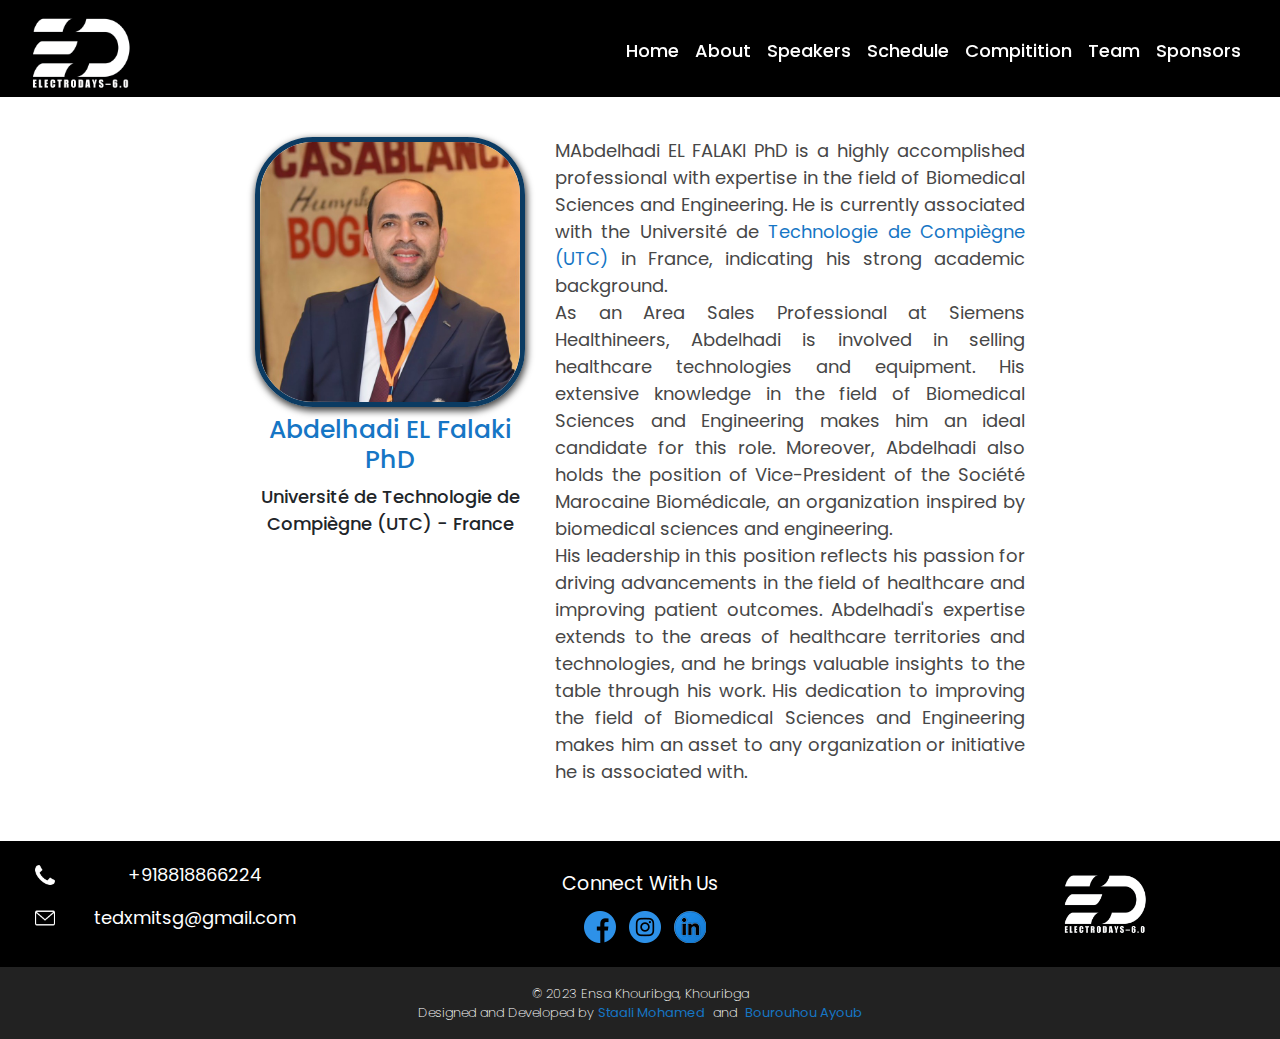
==== Abdelhadi-elfalaki.html @ ed64d502 "Add files via upload" ====
<!DOCTYPE html>
<html>
  <head>
    <meta name="viewport" content="width=device-width, initial-scale=1.0" />

    <link rel="shortcut icon" href="/assets-pictures/ED-logo.png" />

    <!-- Keywords and Tags -->
    <meta
      name="description"
      content="TEDxMITSG, x = independently organised TED event. Moving The Margins. 25 January, at MITS,Gwalior."
    />
    <meta
      name="keywords"
      content="TEDx, MITSG, MITS Gwalior, Gwalior,Madhav Institute of Technology and Science , event, talks"
    />
    <meta name="robots" content="noindex" />
    <!-- Social media tags -->
    <!-- Open Graph -->
    <meta property="og:title" content="TEDxMITSG" />
    <meta
      property="og:description"
      content="Moving The Margins ,25 January, at MITS,Gwalior."
    />
    <meta
      property="og:image"
      content="https://tedxmitsg.com/assets/light-social.png"
    />
    <meta property="og:url" content="https://tedxmitsg.com" />
    <!-- Twitter -->
    <meta name="twitter:card" content="summary_large_image" />
    <meta name="twitter:site" content="@TMitsg" />
    <!-- Global site tag (gtag.js) - Google Analytics -->
    <script
      async
      src="https://www.googletagmanager.com/gtag/js?id=UA-152687064-2"
    ></script>
    <script>
      window.dataLayer = window.dataLayer || [];
      function gtag() {
        dataLayer.push(arguments);
      }
      gtag("js", new Date());

      gtag("config", "UA-152687064-2");
    </script>

    <title>Dr M.R. Rajagopal | TEDxMITSG</title>

    <link
      rel="stylesheet"
      href="https://maxcdn.bootstrapcdn.com/bootstrap/4.0.0/css/bootstrap.min.css"
    />
    <link rel="stylesheet" type="text/css" href="css/style.css" />
    <link rel="stylesheet" type="text/css" href="css/loader.css" />
    <link rel="stylesheet" href="https://unpkg.com/aos@next/dist/aos.css" />
    <link
      rel="stylesheet"
      href="https://stackpath.bootstrapcdn.com/font-awesome/4.7.0/css/font-awesome.min.css"
    />
    <script src="https://unpkg.com/aos@next/dist/aos.js"></script>
  </head>
  <body id="speaker-about">
    <header class="speakerprofilepage">
      <nav class="navbar navbar-expand-lg navbar-dark bg-trans sticky-top">
        <div class="container-fluid">
          <a class="navbar-brand" href="#">
            <img src="/assets-pictures/ED-blanc-removebg.png" alt="" />
          </a>
          <button
            class="navbar-toggler"
            type="button"
            data-toggle="collapse"
            data-target="#navbarResponsive"
            aria-controls="navbarResponsive"
            aria-expanded="false"
            aria-label="Toggle navigation"
          >
            <span class="navbar-toggler-icon"></span>
          </button>
          <div class="collapse navbar-collapse" id="navbarResponsive">
            <ul class="navbar-nav ml-auto">
              <li class="nav-item">
                <a class="nav-link" href="index.html#home">Home </a>
              </li>
              <li class="nav-item">
                <a class="nav-link" href="index.html#section2">About</a>
              </li>
              <li class="nav-item">
                <a class="nav-link" href="index.html#speakers">Speakers</a>
              </li>
              <li class="nav-item">
                <a class="nav-link" href="index.html#section3">Schedule</a>
              </li>
              <li class="nav-item">
                <a class="nav-link" href="index.html#compitition"
                  >Compitition</a
                >
              </li>
              <li class="nav-item">
                <a class="nav-link" href="index.html#ourteam">Team</a>
              </li>
              <li class="nav-item">
                <a class="nav-link" href="index.html#sponsors">Sponsors</a>
              </li>
            </ul>
          </div>
        </div>
      </nav>
    </header>
    <div class="briefspeakerprofile">
      <div class="container-fluid">
        <div class="row d-flex justify-content-center">
          <div class="col-md-3">
            <div class="briefspeakerprofileimg">
              <img src="/assets-pictures/speaker-2.jpeg" />
            </div>
            <div class="briefspeakerprofiletitle text-center mt-2">
              <h1 class="fs-25 fw-900 text-base-color">
                Abdelhadi EL Falaki PhD
              </h1>
              <p class="fs-18 fw-500">
                Université de Technologie de <br />
                Compiègne (UTC) - France
              </p>
            </div>
          </div>
          <div class="col-md-5">
            <div class="briefspeakerprofiletext">
              <p class="fs-18 fw-400 text-black">
                MAbdelhadi EL FALAKI PhD is a highly accomplished professional
                with expertise in the field of Biomedical Sciences and
                Engineering. He is currently associated with the Université de
                <span class="text-base-color"
                  >Technologie de Compiègne (UTC)</span
                  > in France, indicating his strong
                academic background. <br> As an Area Sales Professional at Siemens
                Healthineers, Abdelhadi is involved in selling healthcare
                technologies and equipment. His extensive knowledge in the field
                of Biomedical Sciences and Engineering makes him an ideal
                candidate for this role. Moreover, Abdelhadi also holds the
                position of Vice-President of the Société Marocaine Biomédicale,
                an organization inspired by biomedical sciences and engineering. <br>
                His leadership in this position reflects his passion for driving
                advancements in the field of healthcare and improving patient
                outcomes. Abdelhadi's expertise extends to the areas of
                healthcare territories and technologies, and he brings valuable
                insights to the table through his work. His dedication to
                improving the field of Biomedical Sciences and Engineering makes
                him an asset to any organization or initiative he is associated
                with.
                <span class="text-base-color"
                  ></span
                >
              </p>
            </div>
          </div>
        </div>
      </div>
    </div>

    <div id="contactus">
      <div class="container-fluid">
        <div class="row space-between">
          <div class="col-md-3">
            <div class="contactcontent">
              <p class="fs-18 text-white fw-400 contactnumber">+918818866224</p>
              <p class="fs-18 text-white fw-400 contactmail">
                tedxmitsg@gmail.com
              </p>
            </div>
          </div>
          <div class="col-md-3">
            <div class="socialmedia">
              <h1 class="fs-19 text-white p-2 fw-400">Connect With Us</h1>
              <div class="socialmediaico">
                <a
                  href="https://www.facebook.com/electrodays.event"
                  target="_blank"
                  ><img src="/assets-pictures/facebook-logo.png"
                /></a>
                <a
                  href="https://www.instagram.com/electrodays_event/"
                  target="_blank"
                  ><img src="/assets-pictures/instagram-logo.png"
                /></a>
                <a
                  href="https://www.linkedin.com/company/electrodays/"
                  target="_blank"
                  ><img src="/assets-pictures/linkedin-logo.png"
                /></a>
              </div>
            </div>
          </div>

          <div class="col-md-3">
            <div class="footerlogo">
              <img src="/assets-pictures/ED-blanc-removebg.png" />
            </div>
          </div>
        </div>
      </div>
    </div>
    <footer class="text-center footer">
      <p class="text-white fw-100 fs-13 m-0">
        &#169; 2023 Ensa Khouribga, Khouribga
      </p>
      <p class="text-white fw-100 fs-13 m-0">
        Designed and Developed by
        <a href="https://github.com/Simow03" target="_blank"
          ><b>Staali Mohamed</b></a
        >
        &nbsp;and&nbsp;
        <a
          href="https://www.linkedin.com/in/ayoub-bourouhou-975483216/"
          target="_blank"
          ><b>Bourouhou Ayoub</b></a
        >
      </p>
    </footer>
  </body>

  <script src="https://code.jquery.com/jquery-3.4.1.min.js"></script>
  <script src="https://cdn.jsdelivr.net/npm/popper.js@1.16.0/dist/umd/popper.min.js"></script>
  <script src="https://stackpath.bootstrapcdn.com/bootstrap/4.4.1/js/bootstrap.min.js"></script>
  <script type="text/javascript">
    $(".navbar-nav>li>a").on("click", function () {
      $(".navbar-collapse").collapse("hide");
    });
  </script>
  <script type="text/javascript">
    var modal = document.getElementById("myModal");

    // Get the button that opens the modal
    var btn = document.getElementById("myBtn");

    // Get the <span> element that closes the modal
    var span = document.getElementsByClassName("close")[0];

    // When the user clicks on the button, open the modal
    btn.onclick = function () {
      modal.style.display = "block";
    };

    // When the user clicks on <span> (x), close the modal
    span.onclick = function () {
      modal.style.display = "none";
    };

    // When the user clicks anywhere outside of the modal, close it
    window.onclick = function (event) {
      if (event.target == modal) {
        modal.style.display = "none";
      }
    };
  </script>
  <script language="javascript" type="text/javascript">
    $(window).on("load", function () {
      $(".se-pre-con").fadeOut("slow");
    });
  </script>

  <script src="js/particles.min.js"></script>
  <script src="js/main.js"></script>
  <!-- <script src="js/countdown.js"></script> -->
  <script src="js/jquery.countdown.min.js"></script>
  <script src="js/countdown1.js"></script>
</html>
---- css/style.css ----
@import url(https://fonts.googleapis.com/css?family=Roboto:300,400,700);
@import url(https://fonts.googleapis.com/css?family=Catamaran:400,700,900);
@import url("https://fonts.googleapis.com/css?family=Poppins:300,300i,400,400i,500,500i,600,600i,700,700i,800,800i,900,900i&display=swap");
@import url("https://fonts.googleapis.com/css?family=Montserrat:400,400i,500,500i,600,600i,700,800,800i,900&display=swap");

html {
  scroll-behavior: smooth;
}

body {
  margin: 0;
  padding: 0;
  box-sizing: border-box;
  font-family: Poppins, sans-serif;
  font-size: 12px;
  -webkit-font-smoothing: antialiased;
}
/* width */
::-webkit-scrollbar {
  width: 10px;
}

/* Track */
::-webkit-scrollbar-track {
  box-shadow: inset 0 0 5px transparent;
  border-radius: 10px;
}

/* Handle */
::-webkit-scrollbar-thumb {
  background: #1676c5;
  border-radius: 10px;
}

/* Handle on hover */
::-webkit-scrollbar-thumb:hover {
  background: #0d4676;
}
.fs-10 {
  font-size: 10px;
}
.fs-11 {
  font-size: 11px;
}
.fs-12 {
  font-size: 12px;
}
.fs-13 {
  font-size: 13px;
}
.fs-14 {
  font-size: 14px;
}
.fs-15 {
  font-size: 15px;
}
.fs-16 {
  font-size: 16px;
}
.fs-17 {
  font-size: 17px;
}
.fs-18 {
  font-size: 18px;
}
.fs-19 {
  font-size: 19px;
}
.fs-20 {
  font-size: 20px;
}
.fs-21 {
  font-size: 21px;
}
.fs-22 {
  font-size: 22px;
}
.fs-23 {
  font-size: 23px;
}
.fs-24 {
  font-size: 24px;
}
.fs-25 {
  font-size: 25px;
}
.fs-45 {
  font-size: 45px;
}
.fs-60 {
  font-size: 60px;
}
.fs-45 {
  font-size: 45px;
}
.fs-32 {
  font-size: 32px;
}
.fs-34 {
  font-size: 34px;
}
.fs-35 {
  font-size: 35px;
}
.fs-55 {
  font-size: 55px;
}
.fw-100 {
  font-weight: 100;
}
.fw-200 {
  font-weight: 200;
}
.fw-100 {
  font-weight: 200;
}
.fw-300 {
  font-weight: 300;
}
.fw-400 {
  font-weight: 400;
}
.fw-500 {
  font-weight: 500;
}
.fw-600 {
  font-weight: 600;
}
.lh-56 {
  line-height: 56px;
}
.lh-46 {
  line-height: 46px;
}
.lh-30 {
  line-height: 30px;
}
.color-primary {
  color: #4a81ff;
}
.cl-black {
  color: black;
}
.cl-white {
  color: white;
}
.m-0 {
  margin: 0px;
}
.pl-0 {
  padding-left: 0px;
}
.pl-120 {
  padding-left: 120px;
}
.pl-30 {
  padding-left: 30px;
}
.pl-31 {
  padding-left: 31px;
}
.pl-35 {
  padding-left: 35px;
}
.pl-40 {
  padding-left: 40px;
}
.pl-51 {
  padding-left: 51px;
}
.pb-10 {
  padding-bottom: 10px;
}
.pb-20 {
  padding-bottom: 20px;
}
.pt-30 {
  padding-top: 30px;
}
.pb-100 {
  padding-bottom: 100px;
}
.pt-20 {
  padding-top: 20px;
}
.pt-35 {
  padding-top: 35px;
}
.pt-60 {
  padding-top: 60px;
}
.pt-11 {
  padding-top: 11px;
}
.pt-90 {
  padding-top: 90px;
}

.pt-0 {
  padding-top: 0px;
}
.pb-30 {
  padding-bottom: 30px;
}
.pr-20 {
  padding-right: 20px;
}
.pr-0 {
  padding-right: 0px;
}
.pr-40 {
  padding-right: 40px;
}
.pr-100 {
  padding-right: 100px;
}
.pr-56 {
  padding-right: 56px;
}

.postion-r {
  position: relative;
}
.border-n {
  border: none;
}
.float-l {
  float: left;
}
.out-no {
  outline: none;
}
.br-50 {
  border-radius: 50px;
}
.bg-clr-prm {
  background-color: #4a81ff;
}
.brd-no {
  border: none;
}
.bg-trans {
  background: transparent;
}
.bg-clr-grey {
  background-color: #ebebeb;
}
.mt-90 {
  margin-top: 90px;
}
.mb-20 {
  margin-bottom: 20px;
}
.ml--56 {
  margin-left: -56px;
}
.ws-5 {
  word-spacing: 5px;
}
.wd-170 {
  width: 170px;
}

.fw-800 {
  font-weight: 800;
}
.fw-700 {
  font-weight: 700;
}
.font-family-alt {
  font-family: Catamaran, sans-serif !important;
}
.font-family-roboto {
  font-family: Roboto, sans-serif !important;
}
.ff-mont {
  font-family: Montserrat, sans-serif;
}
.fw-700 {
  font-weight: 700;
}
.fw-600 {
  font-weight: 600;
}
.fw-500 {
  font-weight: 500;
}
.fw-400 {
  font-weight: 400;
}
.cl-red {
  color: #1676c5;
}
.text-black {
  color: #474747;
}

#main {
  position: relative;
  /* TODO: Change bg */
  background-image: url("/assets-pictures/ED-landing-bg-3.png");
  /* background: black; */
  background-size: cover;
  background-repeat: no-repeat;
  height: 100vh;
}
#particles-js {
  width: 100%;
  height: 100vh;
  position: absolute;
}
.bg-trans {
  background-color: transparent;
}
.text-base-color {
  color: #1676c5 !important;
}
.text-white {
  color: #fff !important;
}
.letter-spacing-2 {
  letter-spacing: 2px !important;
}
.font-weight-900 {
  font-weight: 900 !important;
}
.title-extra-large-5 {
  font-size: 80px !important;
  line-height: 80px !important;
}
.main-body {
  display: flex;
  flex-direction: column;
  gap: 5rem;
  width: 100%;
  margin-top: 0%;
}
.countdown {
  color: white;
  font-size: 28px;
  background-color: red;
}

.astro {
  position: absolute;
  z-index: -1;
  top: 22px;
  right: 0px;
}
header {
  padding-top: 4px;
}
.navbar-brand {
  height: 77px;
  width: 100px;
}
.navbar-brand img {
  width: 100%;
}
.navbar li a,
.navbar {
  font-family: Poppins;
  font-weight: 500;
  color: white !important;
  font-size: 18px;
}

.navbar-toggle {
  background-color: transparent !important;
  border: 0;
}

.navbar-nav li a:hover,
.navbar-nav li.active a {
  color: #1676c5 !important;
}

#clockdiv {
  border-radius: 10px;
  background-color: #ffffff00;
  color: #fff;
  display: inline-block;
  font-weight: 700;
  text-align: center;
  font-size: 25px;
}

#clockdiv > div {
  padding: 10px;
  border-radius: 3px;
  background: #ffffff00;
  display: inline-block;
}

#clockdiv div > span {
  padding: 15px;
  border-radius: 50%;
  background: black;
  display: inline-block;
}

.smalltext {
  padding-top: 5px;
  font-size: 16px;
}
#section2 {
  position: relative;
  text-align: center;
  margin-bottom: 10rem;
  background-image: url("../assets/about1.png");
  background-size: auto;
  padding: 15px;
}
.about-us {
  text-align: justify;
  border: 0px solid;
  position: relative;
  /* box-shadow: 0px 0px 14px 0px #ffffff00; */
  margin-left: auto;
  margin-right: auto;
  width: 80%;
  height: auto;
  background-color: #ffffffe6;
  background-size: cover;
}
.about-tedx {
  padding-top: 20px;
}
.about-tedxmitsg {
  padding-top: 20px;
}
.sata {
  width: 100%;
  top: 35px;
  left: 10px;
}
.sata img {
  height: auto;
  width: 100%;
}

.line-breaker {
  height: 400px;
  overflow: hidden;
}
.line-breaker img {
  height: auto;
  width: 100%;
}
#section3,
#gallery {
  padding-bottom: 15px;
  background-repeat: no-repeat;
  background-image: url("../assets-pictures/global-bg.png");
  background-size: cover;
  height: auto;
  background-color: black;
}
hr.style13 {
  height: 9px;
  border: 0;
  box-shadow: -3px 4px 3px 4px #ff0000 inset;
}

/* ----------- */
.container {
  padding: 30px;
  width: 100%;
  display: grid;
  grid-template-columns: 1fr 1fr;
  gap: 2rem;
  justify-content: center;
}

.resume-item {
  position: relative;
  width: 35rem;
  padding: 32px 40px;
  background: #191a20;
  border-left: 2px solid #1676c5;
  border-bottom: 1px solid #313131;
}

.bg-grey {
  border-left: 2px solid #1676c5;
  border-bottom: 1px solid #313131;
  margin: 0 !important;
  text-align: center;
  padding: 5px 0;
  background-color: hsla(231, 12%, 11%, 0.7);
}
.resume-item:last-child {
  border-bottom: none;
}

.resume-item h5 {
  margin-bottom: 10px;
}

.resume-item p {
  margin-top: 20px;
}

.title {
  margin-bottom: 10px;
}

.resume-item .item-arrow {
  position: absolute;
  height: 16px;
  width: 16px;
  left: 0;
  top: 2.5rem;
  background-color: #1676c5;
}

.resume-item .item-arrow::after {
  content: "";
  position: absolute;
  border: 8px solid transparent;
  left: 16px;
  border-left-color: #1676c5;
}
/* -------------------- */
.pastevents {
  margin: auto;
  width: 57%;
  background-size: cover;
}
.carousel {
  width: 100% !important;
}
.carouseltedx {
  width: 60%;
  margin-right: auto;
  margin-left: auto;
  margin-bottom: 3rem;
}
hr.style2 {
  border-top: 3px double #ffffff;
}
hr.style3 {
  width: 80%;
  border-top: 3px double #000f;
}
#speakers {
  padding: 5px;
  background: white;
  height: auto;
}
.speakers-box {
  margin: 20px;
  height: auto;
  border-radius: 20%;
  width: 238px;
}
.speakers-box a {
  text-decoration: none;
}
.speakers-txtbox a:hover {
  font-size: 16px;
}
.speakers-imgbox {
  box-shadow: 0px 0px 11px 1px #918f8f;
  margin-left: 15%;
  overflow: hidden;
  border-radius: 20%;
  height: 170px;
  width: 170px;
}
.speaker {
  padding: 15px;
}
.speakers-imgbox img {
  object-fit: cover;
  object-position: top;
  width: 100%;
  height: 100%;
}
.speakers-imgbox:hover {
  border: 4px solid #73acdc;
}
.speakers-txtbox {
  padding-top: 10px;
  text-align: center;
}
.speakers-txtbox h1 {
  color: #1676c5;
  font-size: 20px !important;
}
.speakers-txtbox p {
  font-size: 14px !important;
  font-weight: 400;
}
.speakers-title {
  width: 100%;
}
.firstlinespeakers {
  width: 100%;
  text-align: center;
}
.eventdate img {
  width: 300px;
}

.maintitle img {
  width: 41%;
}

.contactusbox {
  padding: 15px;
}

.countdown-timer .value {
  font-family: Poppins, sans-serif;
  font-size: 50px;
  font-weight: 500;
  color: white;
  padding: 19px;
  align-self: center;
}
.countdown-timer {
  display: flex;
  justify-content: center;
}
.countdown-timer .label {
  font-family: Poppins, sans-serif;
  font-size: 16px;
  font-weight: 400;
  color: white;
  padding: 5px;
  align-self: center;
  margin-left: 0%;
}
#sponsors {
  padding: 10px 10px 30px 10px;
  background: white;
  width: 100%;
}
.sponsors-text {
  margin-top: 4%;
  margin-bottom: 4%;
  width: 100%;
  display: flex;
  justify-content: center;
}
.sponsorsous {
  margin: 15px;
  border: none;
  font-size: 16px;
  padding: 16px;
  border-radius: 34px;
  font-weight: 600;
  width: 200px;
  background: white;
  box-shadow: none;
  outline: none;
}
.sponsorsouslink {
  margin: 15px;
  border: none;
  font-size: 16px;
  padding: 16px;
  border-radius: 34px;
  font-weight: 600;
  width: 200px;
  background: white;
  box-shadow: none;
  outline: none;
}
.sponsorsouslinkbtn {
  margin-top: 30px;
  width: 100%;
}
.sponsors-button {
  padding: 20px;
  width: 100%;
}
button:focus {
  outline: none;
}
.sponsors-button a {
  color: black;
  outline: none;
  text-decoration: none;
}
.sponsors-button a:hover {
  color: black;
  outline: none;
  text-decoration: none;
}
.modal {
  display: none; /* Hidden by default */
  position: fixed; /* Stay in place */
  z-index: 1; /* Sit on top */
  left: 0;
  top: 0;
  width: 100%; /* Full width */
  height: 100%; /* Full height */
  overflow: auto; /* Enable scroll if needed */
  background-color: rgb(0, 0, 0); /* Fallback color */
  background-color: rgba(0, 0, 0, 0.4); /* Black w/ opacity */
}

/* Modal Content/Box */
.modal-content {
  background-color: #e85657;
  margin: 5% auto; /* 15% from the top and centered */
  padding: 20px;
  border: 1px solid #888;
  width: 80%; /* Could be more or less, depending on screen size */
}

/* The Close Button */
.close {
  position: absolute;
  color: #fff;
  float: left;
  font-size: 28px;
  font-weight: bold;
  right: 18px;
  top: 5;
}

.close:hover,
.close:focus {
  color: black;
  text-decoration: none;
  cursor: pointer;
}
.sponsorscontentlist li {
  color: white;
  font-size: 15px;
  padding: 6px;
}
.contactnumber {
  padding-left: 14%;
  background-image: url(/assets-pictures/telephone.png);
  background-repeat: no-repeat;
  background-size: 20px;
  background-position-y: center;
}
.contactmail {
  padding-left: 14%;
  background-image: url(/assets-pictures/envelope.png);
  background-repeat: no-repeat;
  background-size: 20px;
  background-position-y: center;
}
.space-between {
  text-align: center !important;
  display: flex;
  align-items: center;
  justify-content: space-between;
}
#contactus {
  padding: 20px;
  text-align: center;
  width: 100%;
  height: auto;
  background: black;
}
.footerlogo {
  width: 100%;
}
#speaker-about .footer{
  display: flex;
  flex-direction: column;
  align-items: center;
  justify-content: center;
  height: 8vh;
}
.footerlogo img {
  display: block;
  margin-left: auto;
  margin-right: auto;
  width: 30%;
}
.socialmedia img {
  margin-left: 10px;
}
.shape {
  position: absolute;
  left: 15%;
  bottom: -65px;
}
.shape img {
  width: 26%;
}
footer {
  background-color: #222222;
}
footer a {
  color: #1676c5;
}
footer a:hover {
  color: #0d4676;
  text-decoration: none;
}
.btntickets {
  background: white;
  padding: 10px 30px 10px 30px;
  border-radius: 28px;
  color: black;
  font-size: 20px;
  font-weight: 600;
  position: relative;
}
.btntickets:hover {
  color: black;
  text-decoration: none;
}
.joinusbtn {
  background: white;
  padding: 10px 30px 10px 30px;
  border-radius: 28px;
  color: black;
  font-size: 20px;
  font-weight: 600;
  position: relative;
}
.joinusbtn:hover {
  color: black;
  text-decoration: none;
}
.joinusbtn {
  text-align: left;
  padding-top: 10%;
  width: 100%;
}
.pasteventtext {
  text-align: justify;
}
.text-justify {
  text-align: justify;
}
.colon {
  color: white;
  font-size: 32px;
  padding-top: 0.5rem;
}

.teamprofile {
  margin: 20px;
}
.teamprofileimg {
  box-shadow: 0px 0px 11px 1px #918f8f;
  margin: auto;
  overflow: hidden;
  border-radius: 20%;
  height: 120px;
  width: 120px;
}
.teamprofileimg:hover {
  border: 4px solid #73acdc;
}
.teamprofileimg img {
  width: 100%;
  height: auto;
}
.teamprofiletxt {
  padding-top: 10px;
  text-align: center;
}
.teamprofiletxt h1 {
  color: #1676c5;
  font-size: 18px !important;
}
.teamprofiletxt p {
  font-size: 14px !important;
  font-weight: 400;
}
#compitition {
  padding: 30px;
  height: auto;
}
#ourteam {
  padding: 30px;
  height: auto;
}
#ourteam .text-black {
  margin-top: 3rem;
}
.speakerprofilepage {
  background-color: black;
}
.briefspeakerprofile {
  padding: 40px;
}
.briefspeakerprofileimg {
  width: 100%;
}
.briefspeakerprofileimg img {
  box-shadow: 1px 3px 7px 1px #464646;
  border-radius: 58px;
  width: 100%;
  border: 5px #0b3b62 solid;
}
.briefspeakerprofiletext {
  text-align: justify;
}
.sponsorsousimg {
  width: 100%;
  height: auto;
}
.sponsorsousimg img {
  width: 70%;
  height: auto;
}
.sponsorsousimg[data-small="small"] img{
  width: 60%;
}
.sponsorsousimg[data-small="smaller"] img{
  width: 50%;
}
.center {
  display: flex;
  align-items: center;
  justify-content: center;
}
#compitition .btn-container {
  display: flex;
  flex-direction: column;
  justify-content: space-around;
  align-items: center;
  width: 100%;
  height: 100%;
}

.btn-container .joinusbutton {
  position: relative;
  width: 60%;
  height: 110px;
}

.joinusbutton a {
  position: absolute;
  top: 0;
  left: 0;
  width: 100%;
  height: 100%;
  display: flex;
  justify-content: center;
  align-items: center;
  background: rgba(255, 255, 255, 0.05);
  box-shadow: 0 15px 35px rgba(0, 0, 0, 0.2);
  border-top: 1px solid rgba(255, 255, 255, 0.1);
  border-bottom: 1px solid rgba(255, 255, 255, 0.1);
  border-radius: 30px;
  color: black;
  letter-spacing: 1px;
  z-index: 1;
  text-decoration: none;
  overflow: hidden;
  transition: 0.5s;
  backdrop-filter: blur(15px);
}
.joinusbutton:hover a {
  letter-spacing: 3px;
  color: white;
  transition-delay: 0.5s;
}
.joinusbutton a::before {
  content: "";
  position: absolute;
  top: 0;
  left: 0;
  width: 50%;
  height: 100%;
  background: linear-gradient(to left, rgba(133, 133, 133, 0.2), transparent);
  transform: skewX(45deg) translateX(0);
  transition: 0.5s;
}
.joinusbutton:hover a::before {
  transform: skewX(45deg) translateX(250%);
}
.joinusbutton::before {
  content: "";
  position: absolute;
  left: 50%;
  transform: translateX(-50%);
  bottom: -5px;
  width: 30px;
  height: 10px;
  background: #1676c5;
  border-radius: 10px;
  transition: 0.5s;
  transition-delay: 0s;
}
.joinusbutton:hover::before {
  bottom: 0;
  height: 50%;
  width: 80%;
  border-radius: 30px;
  transition-delay: 0.5s;
}
.joinusbutton::after {
  content: "";
  position: absolute;
  left: 50%;
  transform: translateX(-50%);
  top: -5px;
  width: 30px;
  height: 10px;
  background: #1676c5;
  border-radius: 10px;
  transition: 0.5s;
  transition-delay: 0s;
}
.joinusbutton:hover::after {
  top: 0;
  height: 50%;
  width: 80%;
  border-radius: 30px;
  transition-delay: 0.5s;
}
.joinusbutton::after,
.joinusbutton::before {
  background: #1676c5;
  box-shadow: 0 0 5px #1676c5, 0 0 15px #1676c5, 0 0 30px #1676c5,
    0 0 60px #1676c5;
}
.socialmediaico img {
  transition: all .3s;
}
.socialmediaico a:hover img{
  transform: translateY(5px);
  transition: all .3s;
}

@media only screen and (max-width: 1190px) {
  .container {
    display: block;
    margin: none;
  }
  .container .resume-item {
    width: 100%;
  }
  .container .title {
    margin-top: 3.5rem;
  }
}

@media only screen and (max-width: 768px) {
  .navbar-brand img {
    display: none;
  }
  .colon {
    font-size: 32px;
    padding-top: 0rem;
  }
  .dateandplace {
    padding: 0 80px;
  }
  .dateandplace h1 {
    font-size: 26px;
  }
  .dateandplace h2 {
    font-size: 13px;
  }
  #main {
    position: relative;
    /* TODO: chnage mobile picture */
    /* background-image: url("../assets/bgmobile.png");
  background-size: cover;
  background-repeat: no-repeat; */
    height: 100vh;
  }
  .speaker {
    padding: 5px;
  }
  .speakers-box {
    margin: auto auto 13% auto;
    height: auto;
    border-radius: 20%;
    width: 238px;
  }
  .about-tedx .about-ted .about-tedxmitsg {
    overflow: auto;
    height: 100px;
  }
  .title-extra-large-5 {
    font-size: 42px !important;
    line-height: 48px !important;
  }
  .main-body h4 {
    font-size: 30px !important;
  }
  .sm-title-extra-large {
    font-size: 20px;
  }
  #section2 {
    overflow: hidden;
    height: auto;
    /* TODO: change the background picture */
    /* background-image: url(../assets/about2.png); */
    padding: 0px;
    margin-bottom: 0;
  }
  .about-main {
    width: 100%;
  }
  #section2 h2 {
    font-size: 25px;
  }
  .section2title {
    margin-top: 2rem;
  }
  .text-black {
    line-height: 2;
  }
  #section2 .text-black {
    margin-top: 1rem;
  }
  .about-us {
    text-align: justify;
    position: relative;
    box-shadow: 0px 1px 14px 0px #ffffff45;
    margin-left: auto;
    margin-right: auto;
    width: 100%;
    height: auto;
    background-size: cover;
  }
  #section3,
  #gallery{
    background-repeat: no-repeat;
    background-image: none;
    background-size: cover;
    height: auto;
    background-image: url("../assets-pictures/global-bg-mobile.png");
  }
  .pastevents {
    width: 90%;
  }
  .pastevents h1 {
    font-size: 36px !important;
  }
  .pastevents h2 {
    font-size: 24px !important;
  }
  .pastevents p {
    text-align: justify !important;
    font-size: 12px !important;
  }
  .carouseltedx {
    margin-bottom: 20px;
    width: 90%;
    margin-right: auto;
    margin-left: auto;
  }
  .smalltext {
    padding-top: 0px;
    font-size: 12px;
  }
  .navbar-brand img {
    height: auto;
    width: 100%;
  }

  .navbar-brand {
    height: 50px;
    padding-top: 0px;
    width: 170px;
  }
  header {
    padding-top: 4px;
  }
  ::-webkit-scrollbar {
    width: 10px;
  }

  /* Track */
  ::-webkit-scrollbar-track {
    box-shadow: inset 0 0 5px transparent;
    border-radius: 10px;
  }

  /* Handle */
  ::-webkit-scrollbar-thumb {
    background: #1676c5;
    border-radius: 10px;
  }

  /* Handle on hover */
  ::-webkit-scrollbar-thumb:hover {
    background: #0d4676;
  }
  .about-ted {
    padding-top: 10px;
    font-size: 12px !important;
  }
  .about-tedx {
    font-size: 12px !important;

    padding-top: 0px;
  }
  .about-tedxmitsg {
    padding-top: 0px;
  }
  .about-main p {
    font-size: 12px !important;
  }
  .navbar {
    position: fixed;
    width: 100%;
    background-color: black;
  }
  .main-body {
    width: 100%;
    margin-top: 30%;
  }
  .section2title {
    font-size: 30px;
  }
  .maintitle img {
    width: 80%;
  }

  .sponsorsous {
    margin: 0px;
    border: none;
    font-size: 13px;
    padding: 11px 15px 12px 19px;
    border-radius: 34px;
    font-weight: 600;
    width: 164px;
    background: white;
    box-shadow: none;
    outline: none;
  }
  .sponsorsouslink {
    margin: 15px;
    border: none;
    font-size: 13px;
    padding: 11px 15px 12px 19px;
    border-radius: 34px;
    font-weight: 600;
    width: 164px;
    background: white;
    box-shadow: none;
    outline: none;
  }
  .sponsors-text h2 {
    font-size: 12px;
  }
  .modal-content h1 {
    font-size: 22px;
  }
  .sponsorscontentlist li {
    color: white;
    font-size: 11px;
  }
  .modal {
    display: none; /* Hidden by default */
    position: fixed; /* Stay in place */
    z-index: 1; /* Sit on top */
    left: 0;
    top: 23;
    width: 100%; /* Full width */
    height: 100%; /* Full height */
    overflow: auto; /* Enable scroll if needed */
    background-color: rgb(0, 0, 0); /* Fallback color */
    background-color: rgba(0, 0, 0, 0.4); /* Black w/ opacity */
  }
  .sponsorscontent p {
    font-size: 11px;
  }
  .modal-content {
    background-color: #73acdc;
    margin: 20% auto;
    padding: 10px;
    border: 1px solid #888;
    width: 90%;
  }
  .contactnumber {
    padding-left: 11%;
    background-image: url(/assets-pictures/telephone.png);
    background-repeat: no-repeat;
    background-size: 20px;
    background-position-y: center;
  }
  .contactmail {
    padding-left: 11%;

    /*background-image: ur(../assets/envelope.png);
    background-repeat: no-repeat;
    background-size: 16px;*/
  }
  .socialmediaico {
    width: 100%;
    text-align: center;
  }
  .socialmedia img {
    width: 32px;
    margin-left: 7px;
  }
  .footerlogo {
    margin-top: 40px;
    width: 100%;
  }
  #contactus h1 {
    text-align: center;
    font-size: 20px;
  }
  #contactus p {
    text-align: center;
    font-size: 16px;
  }
  .countdown-timer .value {
    font-family: Poppins, sans-serif;
    font-size: 36px;
    font-weight: 500;
    color: white;
    align-self: center;
  }
  .contactcontent,
  .socialmedia {
    margin-right: 0%;
  }
  .footer p {
    font-size: 10px;
  }
  .contactcontent {
    text-align: center !important;
    margin-top: 5%;
  }
  .socialmedia {
    text-align: left !important;
    margin-top: 5%;
  }
  .shape {
    display: none;
  }
  .btn-container {
    padding: 3rem 0;
    gap: 4rem;
  }
  .btn-container .joinusbutton {
    height: 90px;
  }
  .joinusbtn {
    width: 100%;
    margin: 40px 0px 40px 0;
    text-align: center;
  }
  .sponsorsouslinkbtn {
    text-align: center;
    margin-top: none;
    width: 100%;
  }
  .whysponsorsousbtn {
    text-align: center;
    margin-top: none;
    width: 100%;
  }
  #ourteam {
    padding: 15px;
    height: auto;
  }
  .briefspeakerprofile {
    height: auto;
    padding: 0px;
    margin: 27% 0px 12% 0px;
  }
  .container li {
    list-style: none;
    margin-bottom: 1.5rem;
  }
  .container ul {
    margin-top: 2rem;
    padding: 0;
  }
  .sponsorsousimg img {
    width: 50%;
  }
  .sponsorsousimg[data-small="small"] img{
    width: 40%;
  }
  .sponsorsousimg[data-small="smaller"] img{
    width: 30%;
  }
}
---- css/loader.css ----
.no-js #loader { display: none;  }
.js #loader { display: block; position: absolute; left: 100px; top: 0; }
.se-pre-con {
  position: fixed;
  left: 0px;
  top: 0px;
  width: 100%;
  height: 100%;
  z-index: 9999;
  background: url("http://smallenvelop.com/wp-content/uploads/2014/08/Preloader_2.gif") center no-repeat #fff;
}
.drawing{
    width: 100vw;
    height: 100vh;
    position: relative;
    display: block;
    background-color:black;
}




/* -- Loading thingy --*/
.loading-dot {
    border-radius:100%;
    height:10px;
    width:10px;
    background-color: #ffffff;
    position:absolute;
    left:0;
    right:0;
    margin:auto;
    top:0;
    bottom:0;
    box-shadow: 0px 40px 0px 0px #ffffff,0px -40px 0px 0px #ffffff,40px 0px 0px 0px #ffffff,-40px 0px 0px 0px #ffffff,
    40px 40px 0px 0px #ffffff,-40px -40px 0px 0px #ffffff,40px -40px 0px 0px #ffffff,-40px 40px 0px 0px #ffffff;
    -webkit-animation: load 3s infinite linear;
    -moz-animation: load 3s infinite linear;
    -o-animation: load 3s infinite linear;
    animation:load 3s infinite linear;
}


@-webkit-keyframes load {
  0%   {
    -webkit-transform: translate(0px,0px),rotate(0deg); 
    box-shadow: 0px 40px 0px 0px #ffffff,0px -40px 0px 0px #ffffff,40px 0px 0px 0px #ffffff,-40px 0px 0px 0px #ffffff,
    40px 40px 0px 0px #ffffff,-40px -40px 0px 0px #ffffff,40px -40px 0px 0px #ffffff,-40px 40px 0px 0px #ffffff;
  }

  25%{
    box-shadow: 0px 40px 0px 0px #ffffff,0px -40px 0px 0px #ffffff,40px 0px 0px 0px #ffffff,-40px 0px 0px 0px #ffffff,
    -40px -40px 0px 0px #ffffff,40px 40px 0px 0px #ffffff,-40px 40px 0px 0px #ffffff,40px -40px 0px 0px #ffffff;
  }

  50%{
    box-shadow: 0px -40px 0px 0px #ffffff,0px 40px 0px 0px #ffffff,-40px 0px 0px 0px #ffffff,40px 0px 0px 0px #ffffff,
    -40px -40px 0px 0px #ffffff,40px 40px 0px 0px #ffffff,-40px 40px 0px 0px #ffffff,40px -40px 0px 0px #ffffff;
  }

  70%{
    box-shadow: 0px 0px 0px 0px #ffffff,0px 0px 0px 0px #ffffff,0px 0px 0px 0px #ffffff,0px 0px 0px 0px #ffffff,
    0px 0px 0px 0px #ffffff,0px 0px 0px 0px #ffffff,0px 0px 0px 0px #ffffff,0px 0px 0px 0px #ffffff;
  }

  75%{
    box-shadow: 0px 0px 0px 0px #ffffff,0px 0px 0px 0px #ffffff,0px 0px 0px 0px #ffffff,0px 0px 0px 0px #ffffff,
    0px 0px 0px 0px #ffffff,0px 0px 0px 0px #ffffff,0px 0px 0px 0px #ffffff,0px 0px 0px 0px #ffffff;
    height:10px;
    width:10px;
  }

  80%{
    -webkit-transform: translate(0px,0px) rotate(360deg); 
    box-shadow: 0px 0px 0px 0px #ffffff,0px 0px 0px 0px #ffffff,0px 0px 0px 0px #ffffff,0px 0px 0px 0px #ffffff,
    0px 0px 0px 0px #ffffff,0px 0px 0px 0px #ffffff,0px 0px 0px 0px #ffffff,0px 0px 0px 0px #ffffff;
    background-color: #ffffff;
    height:40px;
    width:40px;
  }

  85%{
    -webkit-transform: translate(0px,0px) rotate(360deg);
    box-shadow: 0px 0px 0px 0px #ffffff,0px 0px 0px 0px #ffffff,0px 0px 0px 0px #ffffff,0px 0px 0px 0px #ffffff,
    0px 0px 0px 0px #ffffff,0px 0px 0px 0px #ffffff,0px 0px 0px 0px #ffffff,0px 0px 0px 0px #ffffff;
    background-color: #ffffff; 
    height:40px;
    width:40px;
  }

  90%{
    -webkit-transform: translate(0px,0px) rotate(360deg); 
    box-shadow: 0px 0px 0px 0px #ffffff,0px 0px 0px 0px #ffffff,0px 0px 0px 0px #ffffff,0px 0px 0px 0px #ffffff,
    0px 0px 0px 0px #ffffff,0px 0px 0px 0px #ffffff,0px 0px 0px 0px #ffffff,0px 0px 0px 0px #ffffff;
    background-color: #ffffff; 
    height:10px;
    width:10px;
  }

  95{
    box-shadow: 0px 40px 0px 0px #ffffff,0px -40px 0px 0px #ffffff,40px 0px 0px 0px #ffffff,-40px 0px 0px 0px #ffffff,
    40px 40px 0px 0px #ffffff,-40px -40px 0px 0px #ffffff,40px -40px 0px 0px #ffffff,-40px 40px 0px 0px #ffffff;
  }

  100%{
    -webkit-transform: rotate(360deg);
    box-shadow: 0px 40px 0px 0px #ffffff,0px -40px 0px 0px #ffffff,40px 0px 0px 0px #ffffff,-40px 0px 0px 0px #ffffff,
    40px 40px 0px 0px #ffffff,-40px -40px 0px 0px #ffffff,40px -40px 0px 0px #ffffff,-40px 40px 0px 0px #ffffff;
  }

}

@-moz-keyframes load {
  0%   {
    -moz-transform: translate(0px,0px),rotate(0deg); 
    box-shadow: 0px 40px 0px 0px #ffffff,0px -40px 0px 0px #ffffff,40px 0px 0px 0px #ffffff,-40px 0px 0px 0px #ffffff,
    40px 40px 0px 0px #ffffff,-40px -40px 0px 0px #ffffff,40px -40px 0px 0px #ffffff,-40px 40px 0px 0px #ffffff;
  }

  25%{
    box-shadow: 0px 40px 0px 0px #ffffff,0px -40px 0px 0px #ffffff,40px 0px 0px 0px #ffffff,-40px 0px 0px 0px #ffffff,
    -40px -40px 0px 0px #ffffff,40px 40px 0px 0px #ffffff,-40px 40px 0px 0px #ffffff,40px -40px 0px 0px #ffffff;
  }

  50%{
    box-shadow: 0px -40px 0px 0px #ffffff,0px 40px 0px 0px #ffffff,-40px 0px 0px 0px #ffffff,40px 0px 0px 0px #ffffff,
    -40px -40px 0px 0px #ffffff,40px 40px 0px 0px #ffffff,-40px 40px 0px 0px #ffffff,40px -40px 0px 0px #ffffff;
  }

  70%{
    box-shadow: 0px 0px 0px 0px #ffffff,0px 0px 0px 0px #ffffff,0px 0px 0px 0px #ffffff,0px 0px 0px 0px #ffffff,
    0px 0px 0px 0px #ffffff,0px 0px 0px 0px #ffffff,0px 0px 0px 0px #ffffff,0px 0px 0px 0px #ffffff;
  }

  75%{
    box-shadow: 0px 0px 0px 0px #ffffff,0px 0px 0px 0px #ffffff,0px 0px 0px 0px #ffffff,0px 0px 0px 0px #ffffff,
    0px 0px 0px 0px #ffffff,0px 0px 0px 0px #ffffff,0px 0px 0px 0px #ffffff,0px 0px 0px 0px #ffffff;
    height:10px;
    width:10px;
  }

  80%{
    -moz-transform: translate(0px,0px) rotate(360deg); 
    box-shadow: 0px 0px 0px 0px #ffffff,0px 0px 0px 0px #ffffff,0px 0px 0px 0px #ffffff,0px 0px 0px 0px #ffffff,
    0px 0px 0px 0px #ffffff,0px 0px 0px 0px #ffffff,0px 0px 0px 0px #ffffff,0px 0px 0px 0px #ffffff;
    background-color: #ffffff;
    height:40px;
    width:40px;
  }

  85%{
    -moz-transform: translate(0px,0px) rotate(360deg);
    box-shadow: 0px 0px 0px 0px #ffffff,0px 0px 0px 0px #ffffff,0px 0px 0px 0px #ffffff,0px 0px 0px 0px #ffffff,
    0px 0px 0px 0px #ffffff,0px 0px 0px 0px #ffffff,0px 0px 0px 0px #ffffff,0px 0px 0px 0px #ffffff;
    background-color: #ffffff; 
    height:40px;
    width:40px;
  }

  90%{
    -moz-transform: translate(0px,0px) rotate(360deg); 
    box-shadow: 0px 0px 0px 0px #ffffff,0px 0px 0px 0px #ffffff,0px 0px 0px 0px #ffffff,0px 0px 0px 0px #ffffff,
    0px 0px 0px 0px #ffffff,0px 0px 0px 0px #ffffff,0px 0px 0px 0px #ffffff,0px 0px 0px 0px #ffffff;
    background-color: #ffffff; 
    height:10px;
    width:10px;
  }

  95{
    box-shadow: 0px 40px 0px 0px #ffffff,0px -40px 0px 0px #ffffff,40px 0px 0px 0px #ffffff,-40px 0px 0px 0px #ffffff,
    40px 40px 0px 0px #ffffff,-40px -40px 0px 0px #ffffff,40px -40px 0px 0px #ffffff,-40px 40px 0px 0px #ffffff;
  }

  100%{
    -moz-transform: rotate(360deg);
    box-shadow: 0px 40px 0px 0px #ffffff,0px -40px 0px 0px #ffffff,40px 0px 0px 0px #ffffff,-40px 0px 0px 0px #ffffff,
    40px 40px 0px 0px #ffffff,-40px -40px 0px 0px #ffffff,40px -40px 0px 0px #ffffff,-40px 40px 0px 0px #ffffff;
  }

}

@keyframes load {
  0%   {
    transform: translate(0px,0px),rotate(0deg); 
    box-shadow: 0px 40px 0px 0px #ffffff,0px -40px 0px 0px #ffffff,40px 0px 0px 0px #ffffff,-40px 0px 0px 0px #ffffff,
    40px 40px 0px 0px #ffffff,-40px -40px 0px 0px #ffffff,40px -40px 0px 0px #ffffff,-40px 40px 0px 0px #ffffff;
  }

  25%{
    box-shadow: 0px 40px 0px 0px #ffffff,0px -40px 0px 0px #ffffff,40px 0px 0px 0px #ffffff,-40px 0px 0px 0px #ffffff,
    -40px -40px 0px 0px #ffffff,40px 40px 0px 0px #ffffff,-40px 40px 0px 0px #ffffff,40px -40px 0px 0px #ffffff;
  }

  50%{
    box-shadow: 0px -40px 0px 0px #ffffff,0px 40px 0px 0px #ffffff,-40px 0px 0px 0px #ffffff,40px 0px 0px 0px #ffffff,
    -40px -40px 0px 0px #ffffff,40px 40px 0px 0px #ffffff,-40px 40px 0px 0px #ffffff,40px -40px 0px 0px #ffffff;
  }

  70%{
    box-shadow: 0px 0px 0px 0px #ffffff,0px 0px 0px 0px #ffffff,0px 0px 0px 0px #ffffff,0px 0px 0px 0px #ffffff,
    0px 0px 0px 0px #ffffff,0px 0px 0px 0px #ffffff,0px 0px 0px 0px #ffffff,0px 0px 0px 0px #ffffff;
  }

  75%{
    box-shadow: 0px 0px 0px 0px #ffffff,0px 0px 0px 0px #ffffff,0px 0px 0px 0px #ffffff,0px 0px 0px 0px #ffffff,
    0px 0px 0px 0px #ffffff,0px 0px 0px 0px #ffffff,0px 0px 0px 0px #ffffff,0px 0px 0px 0px #ffffff;
    height:10px;
    width:10px;
  }

  80%{
    transform: translate(0px,0px) rotate(360deg); 
    box-shadow: 0px 0px 0px 0px #ffffff,0px 0px 0px 0px #ffffff,0px 0px 0px 0px #ffffff,0px 0px 0px 0px #ffffff,
    0px 0px 0px 0px #ffffff,0px 0px 0px 0px #ffffff,0px 0px 0px 0px #ffffff,0px 0px 0px 0px #ffffff;
    background-color: #ffffff;
    height:40px;
    width:40px;
  }

  85%{
    transform: translate(0px,0px) rotate(360deg);
    box-shadow: 0px 0px 0px 0px #ffffff,0px 0px 0px 0px #ffffff,0px 0px 0px 0px #ffffff,0px 0px 0px 0px #ffffff,
    0px 0px 0px 0px #ffffff,0px 0px 0px 0px #ffffff,0px 0px 0px 0px #ffffff,0px 0px 0px 0px #ffffff;
    background-color: #ffffff; 
    height:40px;
    width:40px;
  }

  90%{
    transform: translate(0px,0px) rotate(360deg); 
    box-shadow: 0px 0px 0px 0px #ffffff,0px 0px 0px 0px #ffffff,0px 0px 0px 0px #ffffff,0px 0px 0px 0px #ffffff,
    0px 0px 0px 0px #ffffff,0px 0px 0px 0px #ffffff,0px 0px 0px 0px #ffffff,0px 0px 0px 0px #ffffff;
    background-color: #ffffff; 
    height:10px;
    width:10px;
  }

  95{
    box-shadow: 0px 40px 0px 0px #ffffff,0px -40px 0px 0px #ffffff,40px 0px 0px 0px #ffffff,-40px 0px 0px 0px #ffffff,
    40px 40px 0px 0px #ffffff,-40px -40px 0px 0px #ffffff,40px -40px 0px 0px #ffffff,-40px 40px 0px 0px #ffffff;
  }

  100%{
    transform: rotate(360deg);
    box-shadow: 0px 40px 0px 0px #ffffff,0px -40px 0px 0px #ffffff,40px 0px 0px 0px #ffffff,-40px 0px 0px 0px #ffffff,
    40px 40px 0px 0px #ffffff,-40px -40px 0px 0px #ffffff,40px -40px 0px 0px #ffffff,-40px 40px 0px 0px #ffffff;
  }

}
@-o-keyframes load {
  0%   {
    -o-transforms: translate(0px,0px),rotate(0deg); 
    box-shadow: 0px 40px 0px 0px #ffffff,0px -40px 0px 0px #ffffff,40px 0px 0px 0px #ffffff,-40px 0px 0px 0px #ffffff,
    40px 40px 0px 0px #ffffff,-40px -40px 0px 0px #ffffff,40px -40px 0px 0px #ffffff,-40px 40px 0px 0px #ffffff;
  }

  25%{
    box-shadow: 0px 40px 0px 0px #ffffff,0px -40px 0px 0px #ffffff,40px 0px 0px 0px #ffffff,-40px 0px 0px 0px #ffffff,
    -40px -40px 0px 0px #ffffff,40px 40px 0px 0px #ffffff,-40px 40px 0px 0px #ffffff,40px -40px 0px 0px #ffffff;
  }

  50%{
    box-shadow: 0px -40px 0px 0px #ffffff,0px 40px 0px 0px #ffffff,-40px 0px 0px 0px #ffffff,40px 0px 0px 0px #ffffff,
    -40px -40px 0px 0px #ffffff,40px 40px 0px 0px #ffffff,-40px 40px 0px 0px #ffffff,40px -40px 0px 0px #ffffff;
  }

  70%{
    box-shadow: 0px 0px 0px 0px #ffffff,0px 0px 0px 0px #ffffff,0px 0px 0px 0px #ffffff,0px 0px 0px 0px #ffffff,
    0px 0px 0px 0px #ffffff,0px 0px 0px 0px #ffffff,0px 0px 0px 0px #ffffff,0px 0px 0px 0px #ffffff;
  }

  75%{
    box-shadow: 0px 0px 0px 0px #ffffff,0px 0px 0px 0px #ffffff,0px 0px 0px 0px #ffffff,0px 0px 0px 0px #ffffff,
    0px 0px 0px 0px #ffffff,0px 0px 0px 0px #ffffff,0px 0px 0px 0px #ffffff,0px 0px 0px 0px #ffffff;
    height:10px;
    width:10px;
  }

  80%{
    -o-transforms: translate(0px,0px) rotate(360deg); 
    box-shadow: 0px 0px 0px 0px #ffffff,0px 0px 0px 0px #ffffff,0px 0px 0px 0px #ffffff,0px 0px 0px 0px #ffffff,
    0px 0px 0px 0px #ffffff,0px 0px 0px 0px #ffffff,0px 0px 0px 0px #ffffff,0px 0px 0px 0px #ffffff;
    background-color: #ffffff;
    height:40px;
    width:40px;
  }

  85%{
    -o-transforms: translate(0px,0px) rotate(360deg);
    box-shadow: 0px 0px 0px 0px #ffffff,0px 0px 0px 0px #ffffff,0px 0px 0px 0px #ffffff,0px 0px 0px 0px #ffffff,
    0px 0px 0px 0px #ffffff,0px 0px 0px 0px #ffffff,0px 0px 0px 0px #ffffff,0px 0px 0px 0px #ffffff;
    background-color: #ffffff; 
    height:40px;
    width:40px;
  }

  90%{
    -o-transforms: translate(0px,0px) rotate(360deg); 
    box-shadow: 0px 0px 0px 0px #ffffff,0px 0px 0px 0px #ffffff,0px 0px 0px 0px #ffffff,0px 0px 0px 0px #ffffff,
    0px 0px 0px 0px #ffffff,0px 0px 0px 0px #ffffff,0px 0px 0px 0px #ffffff,0px 0px 0px 0px #ffffff;
    background-color: #ffffff; 
    height:10px;
    width:10px;
  }

  95{
    box-shadow: 0px 40px 0px 0px #ffffff,0px -40px 0px 0px #ffffff,40px 0px 0px 0px #ffffff,-40px 0px 0px 0px #ffffff,
    40px 40px 0px 0px #ffffff,-40px -40px 0px 0px #ffffff,40px -40px 0px 0px #ffffff,-40px 40px 0px 0px #ffffff;
  }

  100%{
    -o-transforms: rotate(360deg);
    box-shadow: 0px 40px 0px 0px #ffffff,0px -40px 0px 0px #ffffff,40px 0px 0px 0px #ffffff,-40px 0px 0px 0px #ffffff,
    40px 40px 0px 0px #ffffff,-40px -40px 0px 0px #ffffff,40px -40px 0px 0px #ffffff,-40px 40px 0px 0px #ffffff;
  }

}
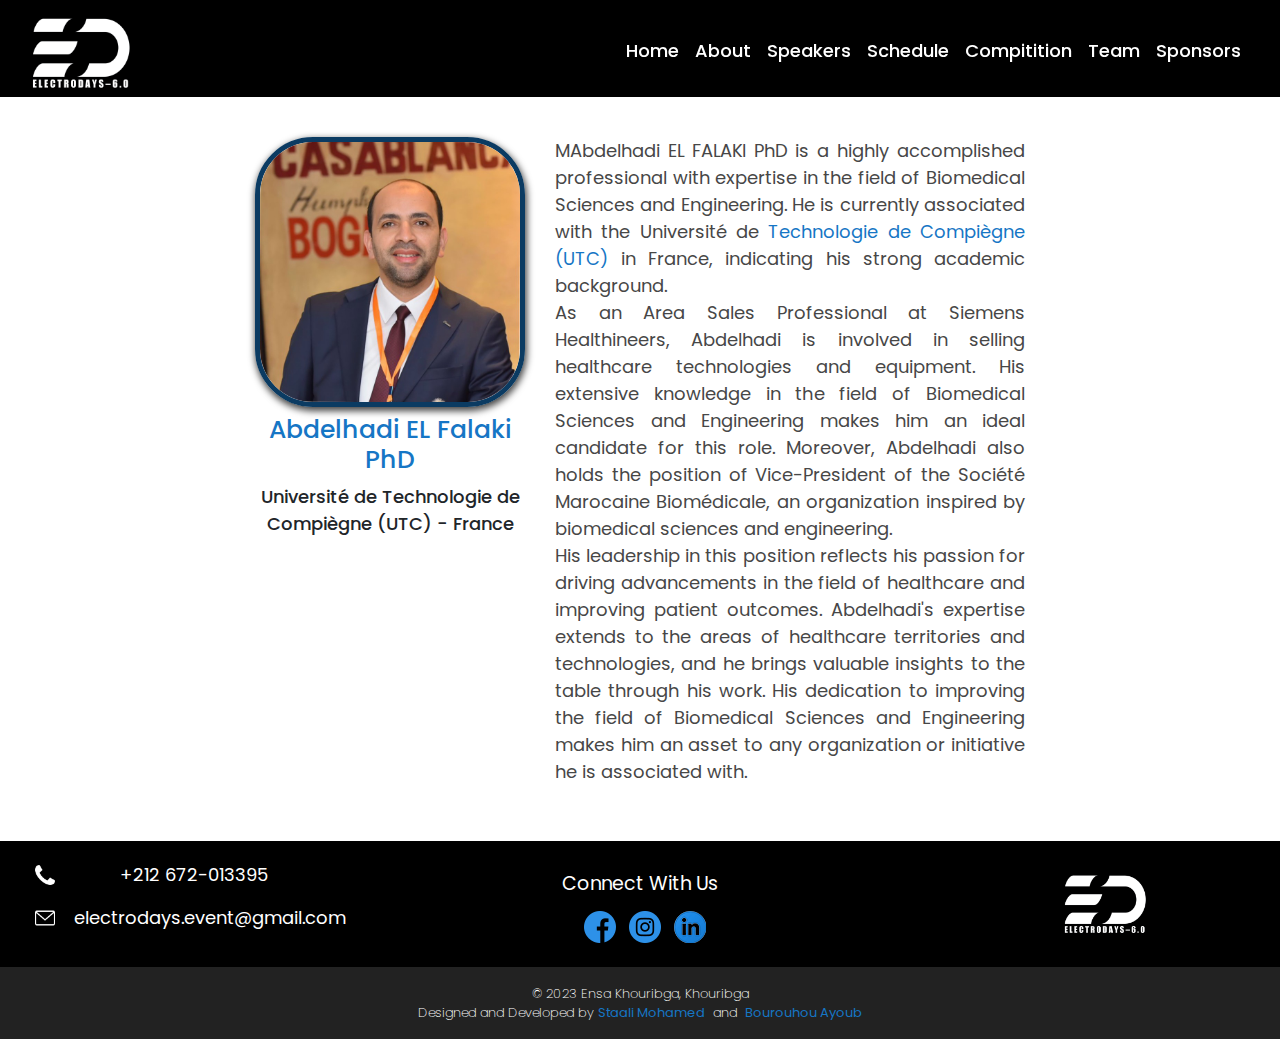
==== commit 028ca2a2: "Update Abdelhadi-elfalaki.html" ====
--- a/Abdelhadi-elfalaki.html
+++ b/Abdelhadi-elfalaki.html
@@ -8,44 +8,23 @@
     <!-- Keywords and Tags -->
     <meta
       name="description"
-      content="TEDxMITSG, x = independently organised TED event. Moving The Margins. 25 January, at MITS,Gwalior."
+      content="ElectroDays 6.0 = organised event. 11 May, at Ensa khouribga, khouribga."
     />
     <meta
       name="keywords"
-      content="TEDx, MITSG, MITS Gwalior, Gwalior,Madhav Institute of Technology and Science , event, talks"
+      content="ElectroDays, National School of Applied Sciences, Khouribga, Technology and Science , event, talks"
     />
     <meta name="robots" content="noindex" />
     <!-- Social media tags -->
     <!-- Open Graph -->
-    <meta property="og:title" content="TEDxMITSG" />
+    <meta property="og:title" content="ElectroDaysEvent6.0" />
     <meta
       property="og:description"
-      content="Moving The Margins ,25 January, at MITS,Gwalior."
-    />
-    <meta
-      property="og:image"
-      content="https://tedxmitsg.com/assets/light-social.png"
-    />
-    <meta property="og:url" content="https://tedxmitsg.com" />
-    <!-- Twitter -->
-    <meta name="twitter:card" content="summary_large_image" />
-    <meta name="twitter:site" content="@TMitsg" />
-    <!-- Global site tag (gtag.js) - Google Analytics -->
-    <script
-      async
-      src="https://www.googletagmanager.com/gtag/js?id=UA-152687064-2"
-    ></script>
-    <script>
-      window.dataLayer = window.dataLayer || [];
-      function gtag() {
-        dataLayer.push(arguments);
-      }
-      gtag("js", new Date());
-
-      gtag("config", "UA-152687064-2");
-    </script>
-
-    <title>Dr M.R. Rajagopal | TEDxMITSG</title>
+      content="Technology and Science, 11 May, at Ensa khouribga, khouribga."
+    />
+    <meta property="og:url" content="https://electrodays.com" />
+
+    <title>Abdelhadi EL Falaki PhD / Electrodays - Event 6.0</title>
 
     <link
       rel="stylesheet"
@@ -54,10 +33,6 @@
     <link rel="stylesheet" type="text/css" href="css/style.css" />
     <link rel="stylesheet" type="text/css" href="css/loader.css" />
     <link rel="stylesheet" href="https://unpkg.com/aos@next/dist/aos.css" />
-    <link
-      rel="stylesheet"
-      href="https://stackpath.bootstrapcdn.com/font-awesome/4.7.0/css/font-awesome.min.css"
-    />
     <script src="https://unpkg.com/aos@next/dist/aos.js"></script>
   </head>
   <body id="speaker-about">
@@ -133,14 +108,15 @@
                 Engineering. He is currently associated with the Université de
                 <span class="text-base-color"
                   >Technologie de Compiègne (UTC)</span
-                  > in France, indicating his strong
-                academic background. <br> As an Area Sales Professional at Siemens
-                Healthineers, Abdelhadi is involved in selling healthcare
-                technologies and equipment. His extensive knowledge in the field
-                of Biomedical Sciences and Engineering makes him an ideal
-                candidate for this role. Moreover, Abdelhadi also holds the
-                position of Vice-President of the Société Marocaine Biomédicale,
-                an organization inspired by biomedical sciences and engineering. <br>
+                >
+                in France, indicating his strong academic background. <br />
+                As an Area Sales Professional at Siemens Healthineers, Abdelhadi
+                is involved in selling healthcare technologies and equipment.
+                His extensive knowledge in the field of Biomedical Sciences and
+                Engineering makes him an ideal candidate for this role.
+                Moreover, Abdelhadi also holds the position of Vice-President of
+                the Société Marocaine Biomédicale, an organization inspired by
+                biomedical sciences and engineering. <br />
                 His leadership in this position reflects his passion for driving
                 advancements in the field of healthcare and improving patient
                 outcomes. Abdelhadi's expertise extends to the areas of
@@ -149,9 +125,7 @@
                 improving the field of Biomedical Sciences and Engineering makes
                 him an asset to any organization or initiative he is associated
                 with.
-                <span class="text-base-color"
-                  ></span
-                >
+                <span class="text-base-color"></span>
               </p>
             </div>
           </div>
@@ -164,9 +138,9 @@
         <div class="row space-between">
           <div class="col-md-3">
             <div class="contactcontent">
-              <p class="fs-18 text-white fw-400 contactnumber">+918818866224</p>
+              <p class="fs-18 text-white fw-400 contactnumber">+212 672-013395</p>
               <p class="fs-18 text-white fw-400 contactmail">
-                tedxmitsg@gmail.com
+                electrodays.event@gmail.com
               </p>
             </div>
           </div>
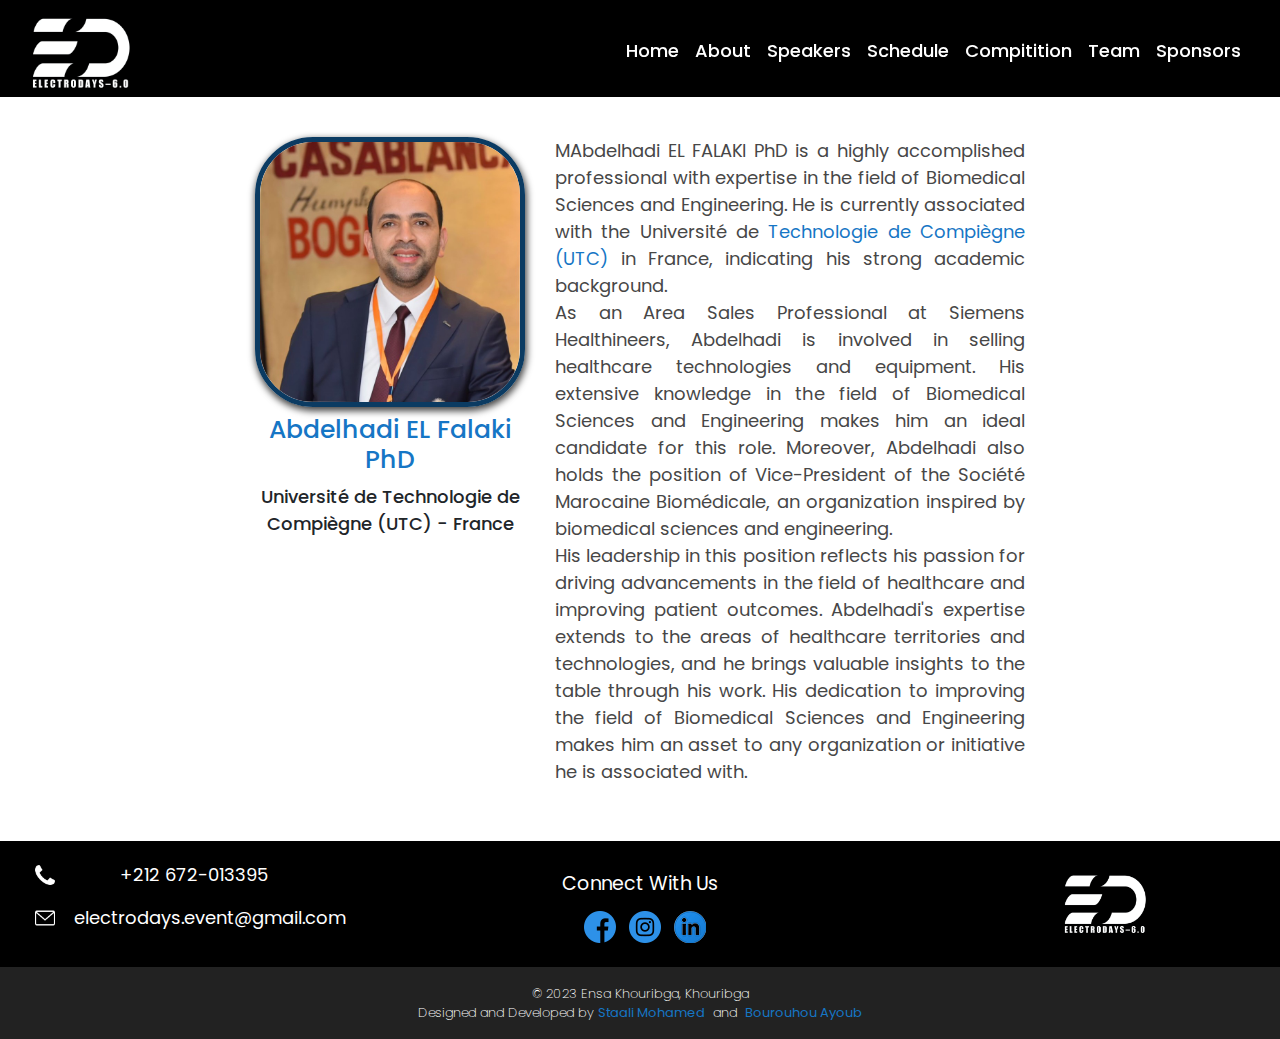
==== commit badc153b: "modified:   Abdelhadi-elfalaki.html 	modified:   Ait-El-Hadj-Hassan-Matai.html 	modified:   Michael-" ====
--- a/Abdelhadi-elfalaki.html
+++ b/Abdelhadi-elfalaki.html
@@ -3,7 +3,7 @@
   <head>
     <meta name="viewport" content="width=device-width, initial-scale=1.0" />
 
-    <link rel="shortcut icon" href="/assets-pictures/ED-logo.png" />
+    <link rel="shortcut icon" href="/assets-pictures/ED-logo.webp" />
 
     <!-- Keywords and Tags -->
     <meta
@@ -40,7 +40,7 @@
       <nav class="navbar navbar-expand-lg navbar-dark bg-trans sticky-top">
         <div class="container-fluid">
           <a class="navbar-brand" href="#">
-            <img src="/assets-pictures/ED-blanc-removebg.png" alt="" />
+            <img src="/assets-pictures/ED-blanc-removebg.webp" alt="" />
           </a>
           <button
             class="navbar-toggler"
@@ -88,7 +88,7 @@
         <div class="row d-flex justify-content-center">
           <div class="col-md-3">
             <div class="briefspeakerprofileimg">
-              <img src="/assets-pictures/speaker-2.jpeg" />
+              <img src="/assets-pictures/speaker-2.webp" />
             </div>
             <div class="briefspeakerprofiletitle text-center mt-2">
               <h1 class="fs-25 fw-900 text-base-color">
@@ -169,7 +169,7 @@
 
           <div class="col-md-3">
             <div class="footerlogo">
-              <img src="/assets-pictures/ED-blanc-removebg.png" />
+              <img src="/assets-pictures/ED-blanc-removebg.webp" />
             </div>
           </div>
         </div>
--- a/css/style.css
+++ b/css/style.css
@@ -1,1383 +1,1389 @@
-@import url(https://fonts.googleapis.com/css?family=Roboto:300,400,700);
-@import url(https://fonts.googleapis.com/css?family=Catamaran:400,700,900);
-@import url("https://fonts.googleapis.com/css?family=Poppins:300,300i,400,400i,500,500i,600,600i,700,700i,800,800i,900,900i&display=swap");
-@import url("https://fonts.googleapis.com/css?family=Montserrat:400,400i,500,500i,600,600i,700,800,800i,900&display=swap");
-
-html {
-  scroll-behavior: smooth;
-}
-
-body {
-  margin: 0;
-  padding: 0;
-  box-sizing: border-box;
-  font-family: Poppins, sans-serif;
-  font-size: 12px;
-  -webkit-font-smoothing: antialiased;
-}
-/* width */
-::-webkit-scrollbar {
-  width: 10px;
-}
-
-/* Track */
-::-webkit-scrollbar-track {
-  box-shadow: inset 0 0 5px transparent;
-  border-radius: 10px;
-}
-
-/* Handle */
-::-webkit-scrollbar-thumb {
-  background: #1676c5;
-  border-radius: 10px;
-}
-
-/* Handle on hover */
-::-webkit-scrollbar-thumb:hover {
-  background: #0d4676;
-}
-.fs-10 {
-  font-size: 10px;
-}
-.fs-11 {
-  font-size: 11px;
-}
-.fs-12 {
-  font-size: 12px;
-}
-.fs-13 {
-  font-size: 13px;
-}
-.fs-14 {
-  font-size: 14px;
-}
-.fs-15 {
-  font-size: 15px;
-}
-.fs-16 {
-  font-size: 16px;
-}
-.fs-17 {
-  font-size: 17px;
-}
-.fs-18 {
-  font-size: 18px;
-}
-.fs-19 {
-  font-size: 19px;
-}
-.fs-20 {
-  font-size: 20px;
-}
-.fs-21 {
-  font-size: 21px;
-}
-.fs-22 {
-  font-size: 22px;
-}
-.fs-23 {
-  font-size: 23px;
-}
-.fs-24 {
-  font-size: 24px;
-}
-.fs-25 {
-  font-size: 25px;
-}
-.fs-45 {
-  font-size: 45px;
-}
-.fs-60 {
-  font-size: 60px;
-}
-.fs-45 {
-  font-size: 45px;
-}
-.fs-32 {
-  font-size: 32px;
-}
-.fs-34 {
-  font-size: 34px;
-}
-.fs-35 {
-  font-size: 35px;
-}
-.fs-55 {
-  font-size: 55px;
-}
-.fw-100 {
-  font-weight: 100;
-}
-.fw-200 {
-  font-weight: 200;
-}
-.fw-100 {
-  font-weight: 200;
-}
-.fw-300 {
-  font-weight: 300;
-}
-.fw-400 {
-  font-weight: 400;
-}
-.fw-500 {
-  font-weight: 500;
-}
-.fw-600 {
-  font-weight: 600;
-}
-.lh-56 {
-  line-height: 56px;
-}
-.lh-46 {
-  line-height: 46px;
-}
-.lh-30 {
-  line-height: 30px;
-}
-.color-primary {
-  color: #4a81ff;
-}
-.cl-black {
-  color: black;
-}
-.cl-white {
-  color: white;
-}
-.m-0 {
-  margin: 0px;
-}
-.pl-0 {
-  padding-left: 0px;
-}
-.pl-120 {
-  padding-left: 120px;
-}
-.pl-30 {
-  padding-left: 30px;
-}
-.pl-31 {
-  padding-left: 31px;
-}
-.pl-35 {
-  padding-left: 35px;
-}
-.pl-40 {
-  padding-left: 40px;
-}
-.pl-51 {
-  padding-left: 51px;
-}
-.pb-10 {
-  padding-bottom: 10px;
-}
-.pb-20 {
-  padding-bottom: 20px;
-}
-.pt-30 {
-  padding-top: 30px;
-}
-.pb-100 {
-  padding-bottom: 100px;
-}
-.pt-20 {
-  padding-top: 20px;
-}
-.pt-35 {
-  padding-top: 35px;
-}
-.pt-60 {
-  padding-top: 60px;
-}
-.pt-11 {
-  padding-top: 11px;
-}
-.pt-90 {
-  padding-top: 90px;
-}
-
-.pt-0 {
-  padding-top: 0px;
-}
-.pb-30 {
-  padding-bottom: 30px;
-}
-.pr-20 {
-  padding-right: 20px;
-}
-.pr-0 {
-  padding-right: 0px;
-}
-.pr-40 {
-  padding-right: 40px;
-}
-.pr-100 {
-  padding-right: 100px;
-}
-.pr-56 {
-  padding-right: 56px;
-}
-
-.postion-r {
-  position: relative;
-}
-.border-n {
-  border: none;
-}
-.float-l {
-  float: left;
-}
-.out-no {
-  outline: none;
-}
-.br-50 {
-  border-radius: 50px;
-}
-.bg-clr-prm {
-  background-color: #4a81ff;
-}
-.brd-no {
-  border: none;
-}
-.bg-trans {
-  background: transparent;
-}
-.bg-clr-grey {
-  background-color: #ebebeb;
-}
-.mt-90 {
-  margin-top: 90px;
-}
-.mb-20 {
-  margin-bottom: 20px;
-}
-.ml--56 {
-  margin-left: -56px;
-}
-.ws-5 {
-  word-spacing: 5px;
-}
-.wd-170 {
-  width: 170px;
-}
-
-.fw-800 {
-  font-weight: 800;
-}
-.fw-700 {
-  font-weight: 700;
-}
-.font-family-alt {
-  font-family: Catamaran, sans-serif !important;
-}
-.font-family-roboto {
-  font-family: Roboto, sans-serif !important;
-}
-.ff-mont {
-  font-family: Montserrat, sans-serif;
-}
-.fw-700 {
-  font-weight: 700;
-}
-.fw-600 {
-  font-weight: 600;
-}
-.fw-500 {
-  font-weight: 500;
-}
-.fw-400 {
-  font-weight: 400;
-}
-.cl-red {
-  color: #1676c5;
-}
-.text-black {
-  color: #474747;
-}
-
-#main {
-  position: relative;
-  /* TODO: Change bg */
-  background-image: url("/assets-pictures/ED-landing-bg-3.png");
-  /* background: black; */
-  background-size: cover;
-  background-repeat: no-repeat;
-  height: 100vh;
-}
-#particles-js {
-  width: 100%;
-  height: 100vh;
-  position: absolute;
-}
-.bg-trans {
-  background-color: transparent;
-}
-.text-base-color {
-  color: #1676c5 !important;
-}
-.text-white {
-  color: #fff !important;
-}
-.letter-spacing-2 {
-  letter-spacing: 2px !important;
-}
-.font-weight-900 {
-  font-weight: 900 !important;
-}
-.title-extra-large-5 {
-  font-size: 80px !important;
-  line-height: 80px !important;
-}
-.main-body {
-  display: flex;
-  flex-direction: column;
-  gap: 5rem;
-  width: 100%;
-  margin-top: 0%;
-}
-.countdown {
-  color: white;
-  font-size: 28px;
-  background-color: red;
-}
-
-.astro {
-  position: absolute;
-  z-index: -1;
-  top: 22px;
-  right: 0px;
-}
-header {
-  padding-top: 4px;
-}
-.navbar-brand {
-  height: 77px;
-  width: 100px;
-}
-.navbar-brand img {
-  width: 100%;
-}
-.navbar li a,
-.navbar {
-  font-family: Poppins;
-  font-weight: 500;
-  color: white !important;
-  font-size: 18px;
-}
-
-.navbar-toggle {
-  background-color: transparent !important;
-  border: 0;
-}
-
-.navbar-nav li a:hover,
-.navbar-nav li.active a {
-  color: #1676c5 !important;
-}
-
-#clockdiv {
-  border-radius: 10px;
-  background-color: #ffffff00;
-  color: #fff;
-  display: inline-block;
-  font-weight: 700;
-  text-align: center;
-  font-size: 25px;
-}
-
-#clockdiv > div {
-  padding: 10px;
-  border-radius: 3px;
-  background: #ffffff00;
-  display: inline-block;
-}
-
-#clockdiv div > span {
-  padding: 15px;
-  border-radius: 50%;
-  background: black;
-  display: inline-block;
-}
-
-.smalltext {
-  padding-top: 5px;
-  font-size: 16px;
-}
-#section2 {
-  position: relative;
-  text-align: center;
-  margin-bottom: 10rem;
-  background-image: url("../assets/about1.png");
-  background-size: auto;
-  padding: 15px;
-}
-.about-us {
-  text-align: justify;
-  border: 0px solid;
-  position: relative;
-  /* box-shadow: 0px 0px 14px 0px #ffffff00; */
-  margin-left: auto;
-  margin-right: auto;
-  width: 80%;
-  height: auto;
-  background-color: #ffffffe6;
-  background-size: cover;
-}
-.about-tedx {
-  padding-top: 20px;
-}
-.about-tedxmitsg {
-  padding-top: 20px;
-}
-.sata {
-  width: 100%;
-  top: 35px;
-  left: 10px;
-}
-.sata img {
-  height: auto;
-  width: 100%;
-}
-
-.line-breaker {
-  height: 400px;
-  overflow: hidden;
-}
-.line-breaker img {
-  height: auto;
-  width: 100%;
-}
-#section3,
-#gallery {
-  padding-bottom: 15px;
-  background-repeat: no-repeat;
-  background-image: url("../assets-pictures/global-bg.png");
-  background-size: cover;
-  height: auto;
-  background-color: black;
-}
-hr.style13 {
-  height: 9px;
-  border: 0;
-  box-shadow: -3px 4px 3px 4px #ff0000 inset;
-}
-
-/* ----------- */
-.container {
-  padding: 30px;
-  width: 100%;
-  display: grid;
-  grid-template-columns: 1fr 1fr;
-  gap: 2rem;
-  justify-content: center;
-}
-
-.resume-item {
-  position: relative;
-  width: 35rem;
-  padding: 32px 40px;
-  background: #191a20;
-  border-left: 2px solid #1676c5;
-  border-bottom: 1px solid #313131;
-}
-
-.bg-grey {
-  border-left: 2px solid #1676c5;
-  border-bottom: 1px solid #313131;
-  margin: 0 !important;
-  text-align: center;
-  padding: 5px 0;
-  background-color: hsla(231, 12%, 11%, 0.7);
-}
-.resume-item:last-child {
-  border-bottom: none;
-}
-
-.resume-item h5 {
-  margin-bottom: 10px;
-}
-
-.resume-item p {
-  margin-top: 20px;
-}
-
-.title {
-  margin-bottom: 10px;
-}
-
-.resume-item .item-arrow {
-  position: absolute;
-  height: 16px;
-  width: 16px;
-  left: 0;
-  top: 2.5rem;
-  background-color: #1676c5;
-}
-
-.resume-item .item-arrow::after {
-  content: "";
-  position: absolute;
-  border: 8px solid transparent;
-  left: 16px;
-  border-left-color: #1676c5;
-}
-/* -------------------- */
-.pastevents {
-  margin: auto;
-  width: 57%;
-  background-size: cover;
-}
-.carousel {
-  width: 100% !important;
-}
-.carouseltedx {
-  width: 60%;
-  margin-right: auto;
-  margin-left: auto;
-  margin-bottom: 3rem;
-}
-hr.style2 {
-  border-top: 3px double #ffffff;
-}
-hr.style3 {
-  width: 80%;
-  border-top: 3px double #000f;
-}
-#speakers {
-  padding: 5px;
-  background: white;
-  height: auto;
-}
-.speakers-box {
-  margin: 20px;
-  height: auto;
-  border-radius: 20%;
-  width: 238px;
-}
-.speakers-box a {
-  text-decoration: none;
-}
-.speakers-txtbox a:hover {
-  font-size: 16px;
-}
-.speakers-imgbox {
-  box-shadow: 0px 0px 11px 1px #918f8f;
-  margin-left: 15%;
-  overflow: hidden;
-  border-radius: 20%;
-  height: 170px;
-  width: 170px;
-}
-.speaker {
-  padding: 15px;
-}
-.speakers-imgbox img {
-  object-fit: cover;
-  object-position: top;
-  width: 100%;
-  height: 100%;
-}
-.speakers-imgbox:hover {
-  border: 4px solid #73acdc;
-}
-.speakers-txtbox {
-  padding-top: 10px;
-  text-align: center;
-}
-.speakers-txtbox h1 {
-  color: #1676c5;
-  font-size: 20px !important;
-}
-.speakers-txtbox p {
-  font-size: 14px !important;
-  font-weight: 400;
-}
-.speakers-title {
-  width: 100%;
-}
-.firstlinespeakers {
-  width: 100%;
-  text-align: center;
-}
-.eventdate img {
-  width: 300px;
-}
-
-.maintitle img {
-  width: 41%;
-}
-
-.contactusbox {
-  padding: 15px;
-}
-
-.countdown-timer .value {
-  font-family: Poppins, sans-serif;
-  font-size: 50px;
-  font-weight: 500;
-  color: white;
-  padding: 19px;
-  align-self: center;
-}
-.countdown-timer {
-  display: flex;
-  justify-content: center;
-}
-.countdown-timer .label {
-  font-family: Poppins, sans-serif;
-  font-size: 16px;
-  font-weight: 400;
-  color: white;
-  padding: 5px;
-  align-self: center;
-  margin-left: 0%;
-}
-#sponsors {
-  padding: 10px 10px 30px 10px;
-  background: white;
-  width: 100%;
-}
-.sponsors-text {
-  margin-top: 4%;
-  margin-bottom: 4%;
-  width: 100%;
-  display: flex;
-  justify-content: center;
-}
-.sponsorsous {
-  margin: 15px;
-  border: none;
-  font-size: 16px;
-  padding: 16px;
-  border-radius: 34px;
-  font-weight: 600;
-  width: 200px;
-  background: white;
-  box-shadow: none;
-  outline: none;
-}
-.sponsorsouslink {
-  margin: 15px;
-  border: none;
-  font-size: 16px;
-  padding: 16px;
-  border-radius: 34px;
-  font-weight: 600;
-  width: 200px;
-  background: white;
-  box-shadow: none;
-  outline: none;
-}
-.sponsorsouslinkbtn {
-  margin-top: 30px;
-  width: 100%;
-}
-.sponsors-button {
-  padding: 20px;
-  width: 100%;
-}
-button:focus {
-  outline: none;
-}
-.sponsors-button a {
-  color: black;
-  outline: none;
-  text-decoration: none;
-}
-.sponsors-button a:hover {
-  color: black;
-  outline: none;
-  text-decoration: none;
-}
-.modal {
-  display: none; /* Hidden by default */
-  position: fixed; /* Stay in place */
-  z-index: 1; /* Sit on top */
-  left: 0;
-  top: 0;
-  width: 100%; /* Full width */
-  height: 100%; /* Full height */
-  overflow: auto; /* Enable scroll if needed */
-  background-color: rgb(0, 0, 0); /* Fallback color */
-  background-color: rgba(0, 0, 0, 0.4); /* Black w/ opacity */
-}
-
-/* Modal Content/Box */
-.modal-content {
-  background-color: #e85657;
-  margin: 5% auto; /* 15% from the top and centered */
-  padding: 20px;
-  border: 1px solid #888;
-  width: 80%; /* Could be more or less, depending on screen size */
-}
-
-/* The Close Button */
-.close {
-  position: absolute;
-  color: #fff;
-  float: left;
-  font-size: 28px;
-  font-weight: bold;
-  right: 18px;
-  top: 5;
-}
-
-.close:hover,
-.close:focus {
-  color: black;
-  text-decoration: none;
-  cursor: pointer;
-}
-.sponsorscontentlist li {
-  color: white;
-  font-size: 15px;
-  padding: 6px;
-}
-.contactnumber {
-  padding-left: 14%;
-  background-image: url(/assets-pictures/telephone.png);
-  background-repeat: no-repeat;
-  background-size: 20px;
-  background-position-y: center;
-}
-.contactmail {
-  padding-left: 14%;
-  background-image: url(/assets-pictures/envelope.png);
-  background-repeat: no-repeat;
-  background-size: 20px;
-  background-position-y: center;
-}
-.space-between {
-  text-align: center !important;
-  display: flex;
-  align-items: center;
-  justify-content: space-between;
-}
-#contactus {
-  padding: 20px;
-  text-align: center;
-  width: 100%;
-  height: auto;
-  background: black;
-}
-.footerlogo {
-  width: 100%;
-}
-#speaker-about .footer{
-  display: flex;
-  flex-direction: column;
-  align-items: center;
-  justify-content: center;
-  height: 8vh;
-}
-.footerlogo img {
-  display: block;
-  margin-left: auto;
-  margin-right: auto;
-  width: 30%;
-}
-.socialmedia img {
-  margin-left: 10px;
-}
-.shape {
-  position: absolute;
-  left: 15%;
-  bottom: -65px;
-}
-.shape img {
-  width: 26%;
-}
-footer {
-  background-color: #222222;
-}
-footer a {
-  color: #1676c5;
-}
-footer a:hover {
-  color: #0d4676;
-  text-decoration: none;
-}
-.btntickets {
-  background: white;
-  padding: 10px 30px 10px 30px;
-  border-radius: 28px;
-  color: black;
-  font-size: 20px;
-  font-weight: 600;
-  position: relative;
-}
-.btntickets:hover {
-  color: black;
-  text-decoration: none;
-}
-.joinusbtn {
-  background: white;
-  padding: 10px 30px 10px 30px;
-  border-radius: 28px;
-  color: black;
-  font-size: 20px;
-  font-weight: 600;
-  position: relative;
-}
-.joinusbtn:hover {
-  color: black;
-  text-decoration: none;
-}
-.joinusbtn {
-  text-align: left;
-  padding-top: 10%;
-  width: 100%;
-}
-.pasteventtext {
-  text-align: justify;
-}
-.text-justify {
-  text-align: justify;
-}
-.colon {
-  color: white;
-  font-size: 32px;
-  padding-top: 0.5rem;
-}
-
-.teamprofile {
-  margin: 20px;
-}
-.teamprofileimg {
-  box-shadow: 0px 0px 11px 1px #918f8f;
-  margin: auto;
-  overflow: hidden;
-  border-radius: 20%;
-  height: 120px;
-  width: 120px;
-}
-.teamprofileimg:hover {
-  border: 4px solid #73acdc;
-}
-.teamprofileimg img {
-  width: 100%;
-  height: auto;
-}
-.teamprofiletxt {
-  padding-top: 10px;
-  text-align: center;
-}
-.teamprofiletxt h1 {
-  color: #1676c5;
-  font-size: 18px !important;
-}
-.teamprofiletxt p {
-  font-size: 14px !important;
-  font-weight: 400;
-}
-#compitition {
-  padding: 30px;
-  height: auto;
-}
-#ourteam {
-  padding: 30px;
-  height: auto;
-}
-#ourteam .text-black {
-  margin-top: 3rem;
-}
-.speakerprofilepage {
-  background-color: black;
-}
-.briefspeakerprofile {
-  padding: 40px;
-}
-.briefspeakerprofileimg {
-  width: 100%;
-}
-.briefspeakerprofileimg img {
-  box-shadow: 1px 3px 7px 1px #464646;
-  border-radius: 58px;
-  width: 100%;
-  border: 5px #0b3b62 solid;
-}
-.briefspeakerprofiletext {
-  text-align: justify;
-}
-.sponsorsousimg {
-  width: 100%;
-  height: auto;
-}
-.sponsorsousimg img {
-  width: 70%;
-  height: auto;
-}
-.sponsorsousimg[data-small="small"] img{
-  width: 60%;
-}
-.sponsorsousimg[data-small="smaller"] img{
-  width: 50%;
-}
-.center {
-  display: flex;
-  align-items: center;
-  justify-content: center;
-}
-#compitition .btn-container {
-  display: flex;
-  flex-direction: column;
-  justify-content: space-around;
-  align-items: center;
-  width: 100%;
-  height: 100%;
-}
-
-.btn-container .joinusbutton {
-  position: relative;
-  width: 60%;
-  height: 110px;
-}
-
-.joinusbutton a {
-  position: absolute;
-  top: 0;
-  left: 0;
-  width: 100%;
-  height: 100%;
-  display: flex;
-  justify-content: center;
-  align-items: center;
-  background: rgba(255, 255, 255, 0.05);
-  box-shadow: 0 15px 35px rgba(0, 0, 0, 0.2);
-  border-top: 1px solid rgba(255, 255, 255, 0.1);
-  border-bottom: 1px solid rgba(255, 255, 255, 0.1);
-  border-radius: 30px;
-  color: black;
-  letter-spacing: 1px;
-  z-index: 1;
-  text-decoration: none;
-  overflow: hidden;
-  transition: 0.5s;
-  backdrop-filter: blur(15px);
-}
-.joinusbutton:hover a {
-  letter-spacing: 3px;
-  color: white;
-  transition-delay: 0.5s;
-}
-.joinusbutton a::before {
-  content: "";
-  position: absolute;
-  top: 0;
-  left: 0;
-  width: 50%;
-  height: 100%;
-  background: linear-gradient(to left, rgba(133, 133, 133, 0.2), transparent);
-  transform: skewX(45deg) translateX(0);
-  transition: 0.5s;
-}
-.joinusbutton:hover a::before {
-  transform: skewX(45deg) translateX(250%);
-}
-.joinusbutton::before {
-  content: "";
-  position: absolute;
-  left: 50%;
-  transform: translateX(-50%);
-  bottom: -5px;
-  width: 30px;
-  height: 10px;
-  background: #1676c5;
-  border-radius: 10px;
-  transition: 0.5s;
-  transition-delay: 0s;
-}
-.joinusbutton:hover::before {
-  bottom: 0;
-  height: 50%;
-  width: 80%;
-  border-radius: 30px;
-  transition-delay: 0.5s;
-}
-.joinusbutton::after {
-  content: "";
-  position: absolute;
-  left: 50%;
-  transform: translateX(-50%);
-  top: -5px;
-  width: 30px;
-  height: 10px;
-  background: #1676c5;
-  border-radius: 10px;
-  transition: 0.5s;
-  transition-delay: 0s;
-}
-.joinusbutton:hover::after {
-  top: 0;
-  height: 50%;
-  width: 80%;
-  border-radius: 30px;
-  transition-delay: 0.5s;
-}
-.joinusbutton::after,
-.joinusbutton::before {
-  background: #1676c5;
-  box-shadow: 0 0 5px #1676c5, 0 0 15px #1676c5, 0 0 30px #1676c5,
-    0 0 60px #1676c5;
-}
-.socialmediaico img {
-  transition: all .3s;
-}
-.socialmediaico a:hover img{
-  transform: translateY(5px);
-  transition: all .3s;
-}
-
-@media only screen and (max-width: 1190px) {
-  .container {
-    display: block;
-    margin: none;
-  }
-  .container .resume-item {
-    width: 100%;
-  }
-  .container .title {
-    margin-top: 3.5rem;
-  }
-}
-
-@media only screen and (max-width: 768px) {
-  .navbar-brand img {
-    display: none;
-  }
-  .colon {
-    font-size: 32px;
-    padding-top: 0rem;
-  }
-  .dateandplace {
-    padding: 0 80px;
-  }
-  .dateandplace h1 {
-    font-size: 26px;
-  }
-  .dateandplace h2 {
-    font-size: 13px;
-  }
-  #main {
-    position: relative;
-    /* TODO: chnage mobile picture */
-    /* background-image: url("../assets/bgmobile.png");
-  background-size: cover;
-  background-repeat: no-repeat; */
-    height: 100vh;
-  }
-  .speaker {
-    padding: 5px;
-  }
-  .speakers-box {
-    margin: auto auto 13% auto;
-    height: auto;
-    border-radius: 20%;
-    width: 238px;
-  }
-  .about-tedx .about-ted .about-tedxmitsg {
-    overflow: auto;
-    height: 100px;
-  }
-  .title-extra-large-5 {
-    font-size: 42px !important;
-    line-height: 48px !important;
-  }
-  .main-body h4 {
-    font-size: 30px !important;
-  }
-  .sm-title-extra-large {
-    font-size: 20px;
-  }
-  #section2 {
-    overflow: hidden;
-    height: auto;
-    /* TODO: change the background picture */
-    /* background-image: url(../assets/about2.png); */
-    padding: 0px;
-    margin-bottom: 0;
-  }
-  .about-main {
-    width: 100%;
-  }
-  #section2 h2 {
-    font-size: 25px;
-  }
-  .section2title {
-    margin-top: 2rem;
-  }
-  .text-black {
-    line-height: 2;
-  }
-  #section2 .text-black {
-    margin-top: 1rem;
-  }
-  .about-us {
-    text-align: justify;
-    position: relative;
-    box-shadow: 0px 1px 14px 0px #ffffff45;
-    margin-left: auto;
-    margin-right: auto;
-    width: 100%;
-    height: auto;
-    background-size: cover;
-  }
-  #section3,
-  #gallery{
-    background-repeat: no-repeat;
-    background-image: none;
-    background-size: cover;
-    height: auto;
-    background-image: url("../assets-pictures/global-bg-mobile.png");
-  }
-  .pastevents {
-    width: 90%;
-  }
-  .pastevents h1 {
-    font-size: 36px !important;
-  }
-  .pastevents h2 {
-    font-size: 24px !important;
-  }
-  .pastevents p {
-    text-align: justify !important;
-    font-size: 12px !important;
-  }
-  .carouseltedx {
-    margin-bottom: 20px;
-    width: 90%;
-    margin-right: auto;
-    margin-left: auto;
-  }
-  .smalltext {
-    padding-top: 0px;
-    font-size: 12px;
-  }
-  .navbar-brand img {
-    height: auto;
-    width: 100%;
-  }
-
-  .navbar-brand {
-    height: 50px;
-    padding-top: 0px;
-    width: 170px;
-  }
-  header {
-    padding-top: 4px;
-  }
-  ::-webkit-scrollbar {
-    width: 10px;
-  }
-
-  /* Track */
-  ::-webkit-scrollbar-track {
-    box-shadow: inset 0 0 5px transparent;
-    border-radius: 10px;
-  }
-
-  /* Handle */
-  ::-webkit-scrollbar-thumb {
-    background: #1676c5;
-    border-radius: 10px;
-  }
-
-  /* Handle on hover */
-  ::-webkit-scrollbar-thumb:hover {
-    background: #0d4676;
-  }
-  .about-ted {
-    padding-top: 10px;
-    font-size: 12px !important;
-  }
-  .about-tedx {
-    font-size: 12px !important;
-
-    padding-top: 0px;
-  }
-  .about-tedxmitsg {
-    padding-top: 0px;
-  }
-  .about-main p {
-    font-size: 12px !important;
-  }
-  .navbar {
-    position: fixed;
-    width: 100%;
-    background-color: black;
-  }
-  .main-body {
-    width: 100%;
-    margin-top: 30%;
-  }
-  .section2title {
-    font-size: 30px;
-  }
-  .maintitle img {
-    width: 80%;
-  }
-
-  .sponsorsous {
-    margin: 0px;
-    border: none;
-    font-size: 13px;
-    padding: 11px 15px 12px 19px;
-    border-radius: 34px;
-    font-weight: 600;
-    width: 164px;
-    background: white;
-    box-shadow: none;
-    outline: none;
-  }
-  .sponsorsouslink {
-    margin: 15px;
-    border: none;
-    font-size: 13px;
-    padding: 11px 15px 12px 19px;
-    border-radius: 34px;
-    font-weight: 600;
-    width: 164px;
-    background: white;
-    box-shadow: none;
-    outline: none;
-  }
-  .sponsors-text h2 {
-    font-size: 12px;
-  }
-  .modal-content h1 {
-    font-size: 22px;
-  }
-  .sponsorscontentlist li {
-    color: white;
-    font-size: 11px;
-  }
-  .modal {
-    display: none; /* Hidden by default */
-    position: fixed; /* Stay in place */
-    z-index: 1; /* Sit on top */
-    left: 0;
-    top: 23;
-    width: 100%; /* Full width */
-    height: 100%; /* Full height */
-    overflow: auto; /* Enable scroll if needed */
-    background-color: rgb(0, 0, 0); /* Fallback color */
-    background-color: rgba(0, 0, 0, 0.4); /* Black w/ opacity */
-  }
-  .sponsorscontent p {
-    font-size: 11px;
-  }
-  .modal-content {
-    background-color: #73acdc;
-    margin: 20% auto;
-    padding: 10px;
-    border: 1px solid #888;
-    width: 90%;
-  }
-  .contactnumber {
-    padding-left: 11%;
-    background-image: url(/assets-pictures/telephone.png);
-    background-repeat: no-repeat;
-    background-size: 20px;
-    background-position-y: center;
-  }
-  .contactmail {
-    padding-left: 11%;
-
-    /*background-image: ur(../assets/envelope.png);
-    background-repeat: no-repeat;
-    background-size: 16px;*/
-  }
-  .socialmediaico {
-    width: 100%;
-    text-align: center;
-  }
-  .socialmedia img {
-    width: 32px;
-    margin-left: 7px;
-  }
-  .footerlogo {
-    margin-top: 40px;
-    width: 100%;
-  }
-  #contactus h1 {
-    text-align: center;
-    font-size: 20px;
-  }
-  #contactus p {
-    text-align: center;
-    font-size: 16px;
-  }
-  .countdown-timer .value {
-    font-family: Poppins, sans-serif;
-    font-size: 36px;
-    font-weight: 500;
-    color: white;
-    align-self: center;
-  }
-  .contactcontent,
-  .socialmedia {
-    margin-right: 0%;
-  }
-  .footer p {
-    font-size: 10px;
-  }
-  .contactcontent {
-    text-align: center !important;
-    margin-top: 5%;
-  }
-  .socialmedia {
-    text-align: left !important;
-    margin-top: 5%;
-  }
-  .shape {
-    display: none;
-  }
-  .btn-container {
-    padding: 3rem 0;
-    gap: 4rem;
-  }
-  .btn-container .joinusbutton {
-    height: 90px;
-  }
-  .joinusbtn {
-    width: 100%;
-    margin: 40px 0px 40px 0;
-    text-align: center;
-  }
-  .sponsorsouslinkbtn {
-    text-align: center;
-    margin-top: none;
-    width: 100%;
-  }
-  .whysponsorsousbtn {
-    text-align: center;
-    margin-top: none;
-    width: 100%;
-  }
-  #ourteam {
-    padding: 15px;
-    height: auto;
-  }
-  .briefspeakerprofile {
-    height: auto;
-    padding: 0px;
-    margin: 27% 0px 12% 0px;
-  }
-  .container li {
-    list-style: none;
-    margin-bottom: 1.5rem;
-  }
-  .container ul {
-    margin-top: 2rem;
-    padding: 0;
-  }
-  .sponsorsousimg img {
-    width: 50%;
-  }
-  .sponsorsousimg[data-small="small"] img{
-    width: 40%;
-  }
-  .sponsorsousimg[data-small="smaller"] img{
-    width: 30%;
-  }
-}
+@import url(https://fonts.googleapis.com/css?family=Roboto:300,400,700);
+@import url(https://fonts.googleapis.com/css?family=Catamaran:400,700,900);
+@import url("https://fonts.googleapis.com/css?family=Poppins:300,300i,400,400i,500,500i,600,600i,700,700i,800,800i,900,900i&display=swap");
+@import url("https://fonts.googleapis.com/css?family=Montserrat:400,400i,500,500i,600,600i,700,800,800i,900&display=swap");
+
+html {
+  scroll-behavior: smooth;
+}
+
+body {
+  margin: 0;
+  padding: 0;
+  box-sizing: border-box;
+  font-family: Poppins, sans-serif;
+  font-size: 12px;
+  -webkit-font-smoothing: antialiased;
+}
+/* width */
+::-webkit-scrollbar {
+  width: 10px;
+}
+
+/* Track */
+::-webkit-scrollbar-track {
+  box-shadow: inset 0 0 5px transparent;
+  border-radius: 10px;
+}
+
+/* Handle */
+::-webkit-scrollbar-thumb {
+  background: #1676c5;
+  border-radius: 10px;
+}
+
+/* Handle on hover */
+::-webkit-scrollbar-thumb:hover {
+  background: #0d4676;
+}
+.fs-10 {
+  font-size: 10px;
+}
+.fs-11 {
+  font-size: 11px;
+}
+.fs-12 {
+  font-size: 12px;
+}
+.fs-13 {
+  font-size: 13px;
+}
+.fs-14 {
+  font-size: 14px;
+}
+.fs-15 {
+  font-size: 15px;
+}
+.fs-16 {
+  font-size: 16px;
+}
+.fs-17 {
+  font-size: 17px;
+}
+.fs-18 {
+  font-size: 18px;
+}
+.fs-19 {
+  font-size: 19px;
+}
+.fs-20 {
+  font-size: 20px;
+}
+.fs-21 {
+  font-size: 21px;
+}
+.fs-22 {
+  font-size: 22px;
+}
+.fs-23 {
+  font-size: 23px;
+}
+.fs-24 {
+  font-size: 24px;
+}
+.fs-25 {
+  font-size: 25px;
+}
+.fs-45 {
+  font-size: 45px;
+}
+.fs-60 {
+  font-size: 60px;
+}
+.fs-45 {
+  font-size: 45px;
+}
+.fs-32 {
+  font-size: 32px;
+}
+.fs-34 {
+  font-size: 34px;
+}
+.fs-35 {
+  font-size: 35px;
+}
+.fs-55 {
+  font-size: 55px;
+}
+.fw-100 {
+  font-weight: 100;
+}
+.fw-200 {
+  font-weight: 200;
+}
+.fw-100 {
+  font-weight: 200;
+}
+.fw-300 {
+  font-weight: 300;
+}
+.fw-400 {
+  font-weight: 400;
+}
+.fw-500 {
+  font-weight: 500;
+}
+.fw-600 {
+  font-weight: 600;
+}
+.lh-56 {
+  line-height: 56px;
+}
+.lh-46 {
+  line-height: 46px;
+}
+.lh-30 {
+  line-height: 30px;
+}
+.color-primary {
+  color: #4a81ff;
+}
+.cl-black {
+  color: black;
+}
+.cl-white {
+  color: white;
+}
+.m-0 {
+  margin: 0px;
+}
+.pl-0 {
+  padding-left: 0px;
+}
+.pl-120 {
+  padding-left: 120px;
+}
+.pl-30 {
+  padding-left: 30px;
+}
+.pl-31 {
+  padding-left: 31px;
+}
+.pl-35 {
+  padding-left: 35px;
+}
+.pl-40 {
+  padding-left: 40px;
+}
+.pl-51 {
+  padding-left: 51px;
+}
+.pb-10 {
+  padding-bottom: 10px;
+}
+.pb-20 {
+  padding-bottom: 20px;
+}
+.pt-30 {
+  padding-top: 30px;
+}
+.pb-100 {
+  padding-bottom: 100px;
+}
+.pt-20 {
+  padding-top: 20px;
+}
+.pt-35 {
+  padding-top: 35px;
+}
+.pt-60 {
+  padding-top: 60px;
+}
+.pt-11 {
+  padding-top: 11px;
+}
+.pt-90 {
+  padding-top: 90px;
+}
+
+.pt-0 {
+  padding-top: 0px;
+}
+.pb-30 {
+  padding-bottom: 30px;
+}
+.pr-20 {
+  padding-right: 20px;
+}
+.pr-0 {
+  padding-right: 0px;
+}
+.pr-40 {
+  padding-right: 40px;
+}
+.pr-100 {
+  padding-right: 100px;
+}
+.pr-56 {
+  padding-right: 56px;
+}
+
+.postion-r {
+  position: relative;
+}
+.border-n {
+  border: none;
+}
+.float-l {
+  float: left;
+}
+.out-no {
+  outline: none;
+}
+.br-50 {
+  border-radius: 50px;
+}
+.bg-clr-prm {
+  background-color: #4a81ff;
+}
+.brd-no {
+  border: none;
+}
+.bg-trans {
+  background: transparent;
+}
+.bg-clr-grey {
+  background-color: #ebebeb;
+}
+.mt-90 {
+  margin-top: 90px;
+}
+.mb-20 {
+  margin-bottom: 20px;
+}
+.ml--56 {
+  margin-left: -56px;
+}
+.ws-5 {
+  word-spacing: 5px;
+}
+.wd-170 {
+  width: 170px;
+}
+
+.fw-800 {
+  font-weight: 800;
+}
+.fw-700 {
+  font-weight: 700;
+}
+.font-family-alt {
+  font-family: Catamaran, sans-serif !important;
+}
+.font-family-roboto {
+  font-family: Roboto, sans-serif !important;
+}
+.ff-mont {
+  font-family: Montserrat, sans-serif;
+}
+.fw-700 {
+  font-weight: 700;
+}
+.fw-600 {
+  font-weight: 600;
+}
+.fw-500 {
+  font-weight: 500;
+}
+.fw-400 {
+  font-weight: 400;
+}
+.cl-red {
+  color: #1676c5;
+}
+.text-black {
+  color: #474747;
+}
+
+#main {
+  position: relative;
+  /* TODO: Change bg */
+  background-image: url("/assets-pictures/ED-landing-bg-3.webp");
+  /* background: black; */
+  background-size: cover;
+  background-repeat: no-repeat;
+  height: 100vh;
+}
+#particles-js {
+  width: 100%;
+  height: 100vh;
+  position: absolute;
+}
+.bg-trans {
+  background-color: transparent;
+}
+.text-base-color {
+  color: #1676c5 !important;
+}
+.text-white {
+  color: #fff !important;
+}
+.letter-spacing-2 {
+  letter-spacing: 2px !important;
+}
+.font-weight-900 {
+  font-weight: 900 !important;
+}
+.title-extra-large-5 {
+  font-size: 80px !important;
+  line-height: 80px !important;
+}
+.main-body {
+  display: flex;
+  flex-direction: column;
+  gap: 5rem;
+  width: 100%;
+  margin-top: 0%;
+}
+.countdown {
+  color: white;
+  font-size: 28px;
+  background-color: red;
+}
+
+.astro {
+  position: absolute;
+  z-index: -1;
+  top: 22px;
+  right: 0px;
+}
+header {
+  padding-top: 4px;
+}
+.navbar-brand {
+  height: 77px;
+  width: 100px;
+}
+.navbar-brand img {
+  width: 100%;
+}
+.navbar li a,
+.navbar {
+  font-family: Poppins;
+  font-weight: 500;
+  color: white !important;
+  font-size: 18px;
+}
+
+.navbar-toggle {
+  background-color: transparent !important;
+  border: 0;
+}
+
+.navbar-nav li a:hover,
+.navbar-nav li.active a {
+  color: #1676c5 !important;
+}
+
+#clockdiv {
+  border-radius: 10px;
+  background-color: #ffffff00;
+  color: #fff;
+  display: inline-block;
+  font-weight: 700;
+  text-align: center;
+  font-size: 25px;
+}
+
+#clockdiv > div {
+  padding: 10px;
+  border-radius: 3px;
+  background: #ffffff00;
+  display: inline-block;
+}
+
+#clockdiv div > span {
+  padding: 15px;
+  border-radius: 50%;
+  background: black;
+  display: inline-block;
+}
+
+.smalltext {
+  padding-top: 5px;
+  font-size: 16px;
+}
+#section2 {
+  position: relative;
+  text-align: center;
+  margin-bottom: 10rem;
+  background-image: url("../assets/about1.webp");
+  background-size: auto;
+  padding: 15px;
+}
+.about-us {
+  text-align: justify;
+  border: 0px solid;
+  position: relative;
+  /* box-shadow: 0px 0px 14px 0px #ffffff00; */
+  margin-left: auto;
+  margin-right: auto;
+  width: 80%;
+  height: auto;
+  background-color: #ffffffe6;
+  background-size: cover;
+}
+.about-tedx {
+  padding-top: 20px;
+}
+.about-tedxmitsg {
+  padding-top: 20px;
+}
+.sata {
+  width: 100%;
+  top: 35px;
+  left: 10px;
+}
+.sata img {
+  height: auto;
+  width: 100%;
+}
+
+.line-breaker {
+  height: 400px;
+  overflow: hidden;
+}
+.line-breaker img {
+  height: auto;
+  width: 100%;
+}
+#section3,
+#gallery {
+  padding-bottom: 15px;
+  background-repeat: no-repeat;
+  background-image: url("../assets-pictures/global-bg.webp");
+  background-size: cover;
+  height: auto;
+  background-color: black;
+}
+hr.style13 {
+  height: 9px;
+  border: 0;
+  box-shadow: -3px 4px 3px 4px #ff0000 inset;
+}
+
+/* ----------- */
+.container {
+  padding: 30px;
+  width: 100%;
+  display: grid;
+  grid-template-columns: 1fr 1fr;
+  gap: 2rem;
+  justify-content: center;
+}
+
+.resume-item {
+  position: relative;
+  width: 35rem;
+  padding: 32px 40px;
+  background: #191a20;
+  border-left: 2px solid #1676c5;
+  border-bottom: 1px solid #313131;
+}
+
+.bg-grey {
+  border-left: 2px solid #1676c5;
+  border-bottom: 1px solid #313131;
+  margin: 0 !important;
+  text-align: center;
+  padding: 5px 0;
+  background-color: hsla(231, 12%, 11%, 0.7);
+}
+.resume-item:last-child {
+  border-bottom: none;
+}
+
+.resume-item h5 {
+  margin-bottom: 10px;
+}
+
+.resume-item p {
+  margin-top: 20px;
+}
+
+.title {
+  margin-bottom: 10px;
+}
+
+.resume-item .item-arrow {
+  position: absolute;
+  height: 16px;
+  width: 16px;
+  left: 0;
+  top: 2.5rem;
+  background-color: #1676c5;
+}
+
+.resume-item .item-arrow::after {
+  content: "";
+  position: absolute;
+  border: 8px solid transparent;
+  left: 16px;
+  border-left-color: #1676c5;
+}
+/* -------------------- */
+.pastevents {
+  margin: auto;
+  width: 57%;
+  background-size: cover;
+}
+.carousel {
+  width: 100% !important;
+}
+.carouseltedx {
+  width: 60%;
+  margin-right: auto;
+  margin-left: auto;
+  margin-bottom: 3rem;
+}
+hr.style2 {
+  border-top: 3px double #ffffff;
+}
+hr.style3 {
+  width: 80%;
+  border-top: 3px double #000f;
+}
+#speakers {
+  padding: 5px;
+  background: white;
+  height: auto;
+}
+.speakers-box {
+  margin: 20px;
+  height: auto;
+  border-radius: 20%;
+  width: 238px;
+}
+.speakers-box a {
+  text-decoration: none;
+}
+.speakers-txtbox a:hover {
+  font-size: 16px;
+}
+.speakers-imgbox {
+  box-shadow: 0px 0px 11px 1px #918f8f;
+  margin-left: 15%;
+  overflow: hidden;
+  border-radius: 20%;
+  height: 170px;
+  width: 170px;
+}
+.speaker {
+  padding: 15px;
+}
+.speakers-imgbox img {
+  object-fit: cover;
+  object-position: top;
+  width: 100%;
+  height: 100%;
+}
+.speakers-imgbox:hover {
+  border: 4px solid #73acdc;
+}
+.speakers-txtbox {
+  padding-top: 10px;
+  text-align: center;
+}
+.speakers-txtbox h1 {
+  color: #1676c5;
+  font-size: 20px !important;
+}
+.speakers-txtbox p {
+  font-size: 14px !important;
+  font-weight: 400;
+}
+.speakers-title {
+  width: 100%;
+}
+.firstlinespeakers {
+  width: 100%;
+  text-align: center;
+}
+.eventdate img {
+  width: 300px;
+}
+
+.maintitle img {
+  width: 41%;
+}
+
+.contactusbox {
+  padding: 15px;
+}
+
+.countdown-timer .value {
+  font-family: Poppins, sans-serif;
+  font-size: 50px;
+  font-weight: 500;
+  color: white;
+  padding: 19px;
+  align-self: center;
+}
+.countdown-timer {
+  display: flex;
+  justify-content: center;
+}
+.countdown-timer .label {
+  font-family: Poppins, sans-serif;
+  font-size: 16px;
+  font-weight: 400;
+  color: white;
+  padding: 5px;
+  align-self: center;
+  margin-left: 0%;
+}
+#sponsors {
+  background: white;
+  width: 100%;
+}
+.sponsors-text {
+  margin-top: 4%;
+  margin-bottom: 4%;
+  width: 100%;
+  display: flex;
+  justify-content: center;
+}
+.sponsorsous {
+  margin: 15px;
+  border: none;
+  font-size: 16px;
+  padding: 16px;
+  border-radius: 34px;
+  font-weight: 600;
+  width: 200px;
+  background: white;
+  box-shadow: none;
+  outline: none;
+}
+.sponsorsouslink {
+  margin: 15px;
+  border: none;
+  font-size: 16px;
+  padding: 16px;
+  border-radius: 34px;
+  font-weight: 600;
+  width: 200px;
+  background: white;
+  box-shadow: none;
+  outline: none;
+}
+.sponsorsouslinkbtn {
+  margin-top: 30px;
+  width: 100%;
+}
+.sponsors-button {
+  padding: 20px;
+  width: 100%;
+}
+button:focus {
+  outline: none;
+}
+.sponsors-button a {
+  color: black;
+  outline: none;
+  text-decoration: none;
+}
+.sponsors-button a:hover {
+  color: black;
+  outline: none;
+  text-decoration: none;
+}
+.modal {
+  display: none; /* Hidden by default */
+  position: fixed; /* Stay in place */
+  z-index: 1; /* Sit on top */
+  left: 0;
+  top: 0;
+  width: 100%; /* Full width */
+  height: 100%; /* Full height */
+  overflow: auto; /* Enable scroll if needed */
+  background-color: rgb(0, 0, 0); /* Fallback color */
+  background-color: rgba(0, 0, 0, 0.4); /* Black w/ opacity */
+}
+
+/* Modal Content/Box */
+.modal-content {
+  background-color: #e85657;
+  margin: 5% auto; /* 15% from the top and centered */
+  padding: 20px;
+  border: 1px solid #888;
+  width: 80%; /* Could be more or less, depending on screen size */
+}
+
+/* The Close Button */
+.close {
+  position: absolute;
+  color: #fff;
+  float: left;
+  font-size: 28px;
+  font-weight: bold;
+  right: 18px;
+  top: 5;
+}
+
+.close:hover,
+.close:focus {
+  color: black;
+  text-decoration: none;
+  cursor: pointer;
+}
+.sponsorscontentlist li {
+  color: white;
+  font-size: 15px;
+  padding: 6px;
+}
+.contactnumber {
+  padding-left: 14%;
+  background-image: url(/assets-pictures/telephone.png);
+  background-repeat: no-repeat;
+  background-size: 20px;
+  background-position-y: center;
+}
+.contactmail {
+  padding-left: 14%;
+  background-image: url(/assets-pictures/envelope.png);
+  background-repeat: no-repeat;
+  background-size: 20px;
+  background-position-y: center;
+}
+.space-between {
+  text-align: center !important;
+  display: flex;
+  align-items: center;
+  justify-content: space-between;
+}
+#contactus {
+  padding: 20px;
+  text-align: center;
+  width: 100%;
+  height: auto;
+  background: black;
+}
+.footerlogo {
+  width: 100%;
+}
+#speaker-about .footer{
+  display: flex;
+  flex-direction: column;
+  align-items: center;
+  justify-content: center;
+  height: 8vh;
+}
+.footerlogo img {
+  display: block;
+  margin-left: auto;
+  margin-right: auto;
+  width: 30%;
+}
+.socialmedia img {
+  margin-left: 10px;
+}
+.shape {
+  position: absolute;
+  left: 15%;
+  bottom: -65px;
+}
+.shape img {
+  width: 26%;
+}
+footer {
+  background-color: #222222;
+}
+footer a {
+  color: #1676c5;
+}
+footer a:hover {
+  color: #0d4676;
+  text-decoration: none;
+}
+.btntickets {
+  background: white;
+  padding: 10px 30px 10px 30px;
+  border-radius: 28px;
+  color: black;
+  font-size: 20px;
+  font-weight: 600;
+  position: relative;
+}
+.btntickets:hover {
+  color: black;
+  text-decoration: none;
+}
+.joinusbtn {
+  background: white;
+  padding: 10px 30px 10px 30px;
+  border-radius: 28px;
+  color: black;
+  font-size: 20px;
+  font-weight: 600;
+  position: relative;
+}
+.joinusbtn:hover {
+  color: black;
+  text-decoration: none;
+}
+.joinusbtn {
+  text-align: left;
+  padding-top: 10%;
+  width: 100%;
+}
+.pasteventtext {
+  text-align: justify;
+}
+.text-justify {
+  text-align: justify;
+}
+.colon {
+  color: white;
+  font-size: 32px;
+  padding-top: 0.5rem;
+}
+
+.teamprofile {
+  margin: 20px;
+}
+.teamprofileimg {
+  box-shadow: 0px 0px 11px 1px #918f8f;
+  margin: auto;
+  overflow: hidden;
+  border-radius: 20%;
+  height: 120px;
+  width: 120px;
+}
+.teamprofileimg:hover {
+  border: 4px solid #73acdc;
+}
+.teamprofileimg img {
+  width: 100%;
+  height: auto;
+}
+.teamprofiletxt {
+  padding-top: 10px;
+  text-align: center;
+}
+.teamprofiletxt h1 {
+  color: #1676c5;
+  font-size: 18px !important;
+}
+.teamprofiletxt p {
+  font-size: 14px !important;
+  font-weight: 400;
+}
+#compitition {
+  padding: 30px;
+  height: auto;
+}
+#ourteam {
+  padding: 30px;
+  height: auto;
+}
+#ourteam .text-black {
+  margin-top: 3rem;
+}
+.speakerprofilepage {
+  background-color: black;
+}
+.briefspeakerprofile {
+  padding: 40px;
+}
+.briefspeakerprofileimg {
+  width: 100%;
+}
+.briefspeakerprofileimg img {
+  box-shadow: 1px 3px 7px 1px #464646;
+  border-radius: 58px;
+  width: 100%;
+  border: 5px #0b3b62 solid;
+}
+.briefspeakerprofiletext {
+  text-align: justify;
+}
+.sponsorsousimg {
+  width: 100%;
+  height: auto;
+}
+.sponsorsousimg img {
+  width: 70%;
+  height: auto;
+}
+.sponsorsousimg[data-small="small"] img{
+  width: 60%;
+}
+.sponsorsousimg[data-small="smaller"] img{
+  width: 50%;
+}
+.sponsorsousimg[data-big="bigger"] img{
+  width:110%;
+}
+.center {
+  display: flex;
+  align-items: center;
+  justify-content: center;
+}
+#compitition .btn-container {
+  display: flex;
+  flex-direction: column;
+  justify-content: space-around;
+  align-items: center;
+  width: 100%;
+  height: 100%;
+}
+
+.btn-container .joinusbutton {
+  position: relative;
+  width: 60%;
+  height: 110px;
+}
+
+.joinusbutton a {
+  position: absolute;
+  top: 0;
+  left: 0;
+  width: 100%;
+  height: 100%;
+  display: flex;
+  justify-content: center;
+  align-items: center;
+  background: rgba(255, 255, 255, 0.05);
+  box-shadow: 0 15px 35px rgba(0, 0, 0, 0.2);
+  border-top: 1px solid rgba(255, 255, 255, 0.1);
+  border-bottom: 1px solid rgba(255, 255, 255, 0.1);
+  border-radius: 30px;
+  color: black;
+  letter-spacing: 1px;
+  z-index: 1;
+  text-decoration: none;
+  overflow: hidden;
+  transition: 0.5s;
+  backdrop-filter: blur(15px);
+}
+.joinusbutton:hover a {
+  letter-spacing: 3px;
+  color: white;
+  transition-delay: 0.5s;
+}
+.joinusbutton a::before {
+  content: "";
+  position: absolute;
+  top: 0;
+  left: 0;
+  width: 50%;
+  height: 100%;
+  background: linear-gradient(to left, rgba(133, 133, 133, 0.2), transparent);
+  transform: skewX(45deg) translateX(0);
+  transition: 0.5s;
+}
+.joinusbutton:hover a::before {
+  transform: skewX(45deg) translateX(250%);
+}
+.joinusbutton::before {
+  content: "";
+  position: absolute;
+  left: 50%;
+  transform: translateX(-50%);
+  bottom: -5px;
+  width: 30px;
+  height: 10px;
+  background: #1676c5;
+  border-radius: 10px;
+  transition: 0.5s;
+  transition-delay: 0s;
+}
+.joinusbutton:hover::before {
+  bottom: 0;
+  height: 50%;
+  width: 80%;
+  border-radius: 30px;
+  transition-delay: 0.5s;
+}
+.joinusbutton::after {
+  content: "";
+  position: absolute;
+  left: 50%;
+  transform: translateX(-50%);
+  top: -5px;
+  width: 30px;
+  height: 10px;
+  background: #1676c5;
+  border-radius: 10px;
+  transition: 0.5s;
+  transition-delay: 0s;
+}
+.joinusbutton:hover::after {
+  top: 0;
+  height: 50%;
+  width: 80%;
+  border-radius: 30px;
+  transition-delay: 0.5s;
+}
+.joinusbutton::after,
+.joinusbutton::before {
+  background: #1676c5;
+  box-shadow: 0 0 5px #1676c5, 0 0 15px #1676c5, 0 0 30px #1676c5,
+    0 0 60px #1676c5;
+}
+.socialmediaico img {
+  transition: all .3s;
+}
+.socialmediaico a:hover img{
+  transform: translateY(5px);
+  transition: all .3s;
+}
+
+@media only screen and (max-width: 1190px) {
+  .container {
+    display: block;
+    margin: none;
+  }
+  .container .resume-item {
+    width: 100%;
+  }
+  .container .title {
+    margin-top: 3.5rem;
+  }
+}
+
+@media only screen and (max-width: 768px) {
+  .navbar-brand img {
+    display: none;
+  }
+  .colon {
+    font-size: 32px;
+    padding-top: 0rem;
+  }
+  .dateandplace {
+    padding: 0 80px;
+  }
+  .dateandplace h1 {
+    font-size: 26px;
+  }
+  .dateandplace h2 {
+    font-size: 13px;
+  }
+  #main {
+    position: relative;
+    /* TODO: chnage mobile picture */
+    /* background-image: url("../assets/bgmobile.webp");
+  background-size: cover;
+  background-repeat: no-repeat; */
+    height: 100vh;
+  }
+  .speaker {
+    padding: 5px;
+  }
+  .speakers-box {
+    margin: auto auto 13% auto;
+    height: auto;
+    border-radius: 20%;
+    width: 238px;
+  }
+  .about-tedx .about-ted .about-tedxmitsg {
+    overflow: auto;
+    height: 100px;
+  }
+  .title-extra-large-5 {
+    font-size: 42px !important;
+    line-height: 48px !important;
+  }
+  .main-body h4 {
+    font-size: 30px !important;
+  }
+  .sm-title-extra-large {
+    font-size: 20px;
+  }
+  #section2 {
+    overflow: hidden;
+    height: auto;
+    /* TODO: change the background picture */
+    /* background-image: url(../assets/about2.webp); */
+    padding: 0px;
+    margin-bottom: 0;
+  }
+  .about-main {
+    width: 100%;
+  }
+  #section2 h2 {
+    font-size: 25px;
+  }
+  .section2title {
+    margin-top: 2rem;
+  }
+  .text-black {
+    line-height: 2;
+  }
+  #section2 .text-black {
+    margin-top: 1rem;
+  }
+  .about-us {
+    text-align: justify;
+    position: relative;
+    box-shadow: 0px 1px 14px 0px #ffffff45;
+    margin-left: auto;
+    margin-right: auto;
+    width: 100%;
+    height: auto;
+    background-size: cover;
+  }
+  #section3,
+  #gallery{
+    background-repeat: no-repeat;
+    background-image: none;
+    background-size: cover;
+    height: auto;
+    background-image: url("../assets-pictures/global-bg-mobile.webp");
+  }
+  .pastevents {
+    width: 90%;
+  }
+  .pastevents h1 {
+    font-size: 36px !important;
+  }
+  .pastevents h2 {
+    font-size: 24px !important;
+  }
+  .pastevents p {
+    text-align: justify !important;
+    font-size: 12px !important;
+  }
+  .carouseltedx {
+    margin-bottom: 20px;
+    width: 90%;
+    margin-right: auto;
+    margin-left: auto;
+  }
+  .smalltext {
+    padding-top: 0px;
+    font-size: 12px;
+  }
+  .navbar-brand img {
+    height: auto;
+    width: 100%;
+  }
+
+  .navbar-brand {
+    height: 50px;
+    padding-top: 0px;
+    width: 170px;
+  }
+  header {
+    padding-top: 4px;
+  }
+  ::-webkit-scrollbar {
+    width: 10px;
+  }
+
+  /* Track */
+  ::-webkit-scrollbar-track {
+    box-shadow: inset 0 0 5px transparent;
+    border-radius: 10px;
+  }
+
+  /* Handle */
+  ::-webkit-scrollbar-thumb {
+    background: #1676c5;
+    border-radius: 10px;
+  }
+
+  /* Handle on hover */
+  ::-webkit-scrollbar-thumb:hover {
+    background: #0d4676;
+  }
+  .about-ted {
+    padding-top: 10px;
+    font-size: 12px !important;
+  }
+  .about-tedx {
+    font-size: 12px !important;
+
+    padding-top: 0px;
+  }
+  .about-tedxmitsg {
+    padding-top: 0px;
+  }
+  .about-main p {
+    font-size: 12px !important;
+  }
+  .navbar {
+    position: fixed;
+    width: 100%;
+    background-color: black;
+  }
+  .main-body {
+    width: 100%;
+    margin-top: 30%;
+  }
+  .section2title {
+    font-size: 30px;
+  }
+  .maintitle img {
+    width: 80%;
+  }
+
+  .sponsorsous {
+    margin: 0px;
+    border: none;
+    font-size: 13px;
+    padding: 11px 15px 12px 19px;
+    border-radius: 34px;
+    font-weight: 600;
+    width: 164px;
+    background: white;
+    box-shadow: none;
+    outline: none;
+  }
+  .sponsorsouslink {
+    margin: 15px;
+    border: none;
+    font-size: 13px;
+    padding: 11px 15px 12px 19px;
+    border-radius: 34px;
+    font-weight: 600;
+    width: 164px;
+    background: white;
+    box-shadow: none;
+    outline: none;
+  }
+  .sponsors-text h2 {
+    font-size: 12px;
+  }
+  .modal-content h1 {
+    font-size: 22px;
+  }
+  .sponsorscontentlist li {
+    color: white;
+    font-size: 11px;
+  }
+  .modal {
+    display: none; /* Hidden by default */
+    position: fixed; /* Stay in place */
+    z-index: 1; /* Sit on top */
+    left: 0;
+    top: 23;
+    width: 100%; /* Full width */
+    height: 100%; /* Full height */
+    overflow: auto; /* Enable scroll if needed */
+    background-color: rgb(0, 0, 0); /* Fallback color */
+    background-color: rgba(0, 0, 0, 0.4); /* Black w/ opacity */
+  }
+  .sponsorscontent p {
+    font-size: 11px;
+  }
+  .modal-content {
+    background-color: #73acdc;
+    margin: 20% auto;
+    padding: 10px;
+    border: 1px solid #888;
+    width: 90%;
+  }
+  .contactnumber {
+    padding-left: 11%;
+    background-image: url(/assets-pictures/telephone.png);
+    background-repeat: no-repeat;
+    background-size: 20px;
+    background-position-y: center;
+  }
+  .contactmail {
+    padding-left: 11%;
+
+    /*background-image: ur(../assets/envelope.webp);
+    background-repeat: no-repeat;
+    background-size: 16px;*/
+  }
+  .socialmediaico {
+    width: 100%;
+    text-align: center;
+  }
+  .socialmedia img {
+    width: 32px;
+    margin-left: 7px;
+  }
+  .footerlogo {
+    margin-top: 40px;
+    width: 100%;
+  }
+  #contactus h1 {
+    text-align: center;
+    font-size: 20px;
+  }
+  #contactus p {
+    text-align: center;
+    font-size: 16px;
+  }
+  .countdown-timer .value {
+    font-family: Poppins, sans-serif;
+    font-size: 36px;
+    font-weight: 500;
+    color: white;
+    align-self: center;
+  }
+  .contactcontent,
+  .socialmedia {
+    margin-right: 0%;
+  }
+  .footer p {
+    font-size: 10px;
+  }
+  .contactcontent {
+    text-align: center !important;
+    margin-top: 5%;
+  }
+  .socialmedia {
+    text-align: left !important;
+    margin-top: 5%;
+  }
+  .shape {
+    display: none;
+  }
+  .btn-container {
+    padding: 3rem 0;
+    gap: 4rem;
+  }
+  .btn-container .joinusbutton {
+    height: 90px;
+  }
+  .joinusbtn {
+    width: 100%;
+    margin: 40px 0px 40px 0;
+    text-align: center;
+  }
+  .sponsorsouslinkbtn {
+    text-align: center;
+    margin-top: none;
+    width: 100%;
+  }
+  .whysponsorsousbtn {
+    text-align: center;
+    margin-top: none;
+    width: 100%;
+  }
+  #ourteam {
+    padding: 15px;
+    height: auto;
+  }
+  .briefspeakerprofile {
+    height: auto;
+    padding: 0px;
+    margin: 27% 0px 12% 0px;
+  }
+  .container li {
+    list-style: none;
+    margin-bottom: 1.5rem;
+  }
+  .container ul {
+    margin-top: 2rem;
+    padding: 0;
+  }
+  .sponsorsousimg img {
+    width: 50%;
+  }
+  .sponsorsousimg[data-small="small"] img{
+    width: 40%;
+  }
+  .sponsorsousimg[data-small="smaller"] img{
+    width: 30%;
+  }
+  .sponsorsousimg[data-big="bigger"] img{
+    width: 60%;
+  }
+  
+}
--- a/css/loader.css
+++ b/css/loader.css
@@ -1,317 +1,317 @@
-.no-js #loader { display: none;  }
-.js #loader { display: block; position: absolute; left: 100px; top: 0; }
-.se-pre-con {
-  position: fixed;
-  left: 0px;
-  top: 0px;
-  width: 100%;
-  height: 100%;
-  z-index: 9999;
-  background: url("http://smallenvelop.com/wp-content/uploads/2014/08/Preloader_2.gif") center no-repeat #fff;
-}
-.drawing{
-    width: 100vw;
-    height: 100vh;
-    position: relative;
-    display: block;
-    background-color:black;
-}
-
-
-
-
-/* -- Loading thingy --*/
-.loading-dot {
-    border-radius:100%;
-    height:10px;
-    width:10px;
-    background-color: #ffffff;
-    position:absolute;
-    left:0;
-    right:0;
-    margin:auto;
-    top:0;
-    bottom:0;
-    box-shadow: 0px 40px 0px 0px #ffffff,0px -40px 0px 0px #ffffff,40px 0px 0px 0px #ffffff,-40px 0px 0px 0px #ffffff,
-    40px 40px 0px 0px #ffffff,-40px -40px 0px 0px #ffffff,40px -40px 0px 0px #ffffff,-40px 40px 0px 0px #ffffff;
-    -webkit-animation: load 3s infinite linear;
-    -moz-animation: load 3s infinite linear;
-    -o-animation: load 3s infinite linear;
-    animation:load 3s infinite linear;
-}
-
-
-@-webkit-keyframes load {
-  0%   {
-    -webkit-transform: translate(0px,0px),rotate(0deg); 
-    box-shadow: 0px 40px 0px 0px #ffffff,0px -40px 0px 0px #ffffff,40px 0px 0px 0px #ffffff,-40px 0px 0px 0px #ffffff,
-    40px 40px 0px 0px #ffffff,-40px -40px 0px 0px #ffffff,40px -40px 0px 0px #ffffff,-40px 40px 0px 0px #ffffff;
-  }
-
-  25%{
-    box-shadow: 0px 40px 0px 0px #ffffff,0px -40px 0px 0px #ffffff,40px 0px 0px 0px #ffffff,-40px 0px 0px 0px #ffffff,
-    -40px -40px 0px 0px #ffffff,40px 40px 0px 0px #ffffff,-40px 40px 0px 0px #ffffff,40px -40px 0px 0px #ffffff;
-  }
-
-  50%{
-    box-shadow: 0px -40px 0px 0px #ffffff,0px 40px 0px 0px #ffffff,-40px 0px 0px 0px #ffffff,40px 0px 0px 0px #ffffff,
-    -40px -40px 0px 0px #ffffff,40px 40px 0px 0px #ffffff,-40px 40px 0px 0px #ffffff,40px -40px 0px 0px #ffffff;
-  }
-
-  70%{
-    box-shadow: 0px 0px 0px 0px #ffffff,0px 0px 0px 0px #ffffff,0px 0px 0px 0px #ffffff,0px 0px 0px 0px #ffffff,
-    0px 0px 0px 0px #ffffff,0px 0px 0px 0px #ffffff,0px 0px 0px 0px #ffffff,0px 0px 0px 0px #ffffff;
-  }
-
-  75%{
-    box-shadow: 0px 0px 0px 0px #ffffff,0px 0px 0px 0px #ffffff,0px 0px 0px 0px #ffffff,0px 0px 0px 0px #ffffff,
-    0px 0px 0px 0px #ffffff,0px 0px 0px 0px #ffffff,0px 0px 0px 0px #ffffff,0px 0px 0px 0px #ffffff;
-    height:10px;
-    width:10px;
-  }
-
-  80%{
-    -webkit-transform: translate(0px,0px) rotate(360deg); 
-    box-shadow: 0px 0px 0px 0px #ffffff,0px 0px 0px 0px #ffffff,0px 0px 0px 0px #ffffff,0px 0px 0px 0px #ffffff,
-    0px 0px 0px 0px #ffffff,0px 0px 0px 0px #ffffff,0px 0px 0px 0px #ffffff,0px 0px 0px 0px #ffffff;
-    background-color: #ffffff;
-    height:40px;
-    width:40px;
-  }
-
-  85%{
-    -webkit-transform: translate(0px,0px) rotate(360deg);
-    box-shadow: 0px 0px 0px 0px #ffffff,0px 0px 0px 0px #ffffff,0px 0px 0px 0px #ffffff,0px 0px 0px 0px #ffffff,
-    0px 0px 0px 0px #ffffff,0px 0px 0px 0px #ffffff,0px 0px 0px 0px #ffffff,0px 0px 0px 0px #ffffff;
-    background-color: #ffffff; 
-    height:40px;
-    width:40px;
-  }
-
-  90%{
-    -webkit-transform: translate(0px,0px) rotate(360deg); 
-    box-shadow: 0px 0px 0px 0px #ffffff,0px 0px 0px 0px #ffffff,0px 0px 0px 0px #ffffff,0px 0px 0px 0px #ffffff,
-    0px 0px 0px 0px #ffffff,0px 0px 0px 0px #ffffff,0px 0px 0px 0px #ffffff,0px 0px 0px 0px #ffffff;
-    background-color: #ffffff; 
-    height:10px;
-    width:10px;
-  }
-
-  95{
-    box-shadow: 0px 40px 0px 0px #ffffff,0px -40px 0px 0px #ffffff,40px 0px 0px 0px #ffffff,-40px 0px 0px 0px #ffffff,
-    40px 40px 0px 0px #ffffff,-40px -40px 0px 0px #ffffff,40px -40px 0px 0px #ffffff,-40px 40px 0px 0px #ffffff;
-  }
-
-  100%{
-    -webkit-transform: rotate(360deg);
-    box-shadow: 0px 40px 0px 0px #ffffff,0px -40px 0px 0px #ffffff,40px 0px 0px 0px #ffffff,-40px 0px 0px 0px #ffffff,
-    40px 40px 0px 0px #ffffff,-40px -40px 0px 0px #ffffff,40px -40px 0px 0px #ffffff,-40px 40px 0px 0px #ffffff;
-  }
-
-}
-
-@-moz-keyframes load {
-  0%   {
-    -moz-transform: translate(0px,0px),rotate(0deg); 
-    box-shadow: 0px 40px 0px 0px #ffffff,0px -40px 0px 0px #ffffff,40px 0px 0px 0px #ffffff,-40px 0px 0px 0px #ffffff,
-    40px 40px 0px 0px #ffffff,-40px -40px 0px 0px #ffffff,40px -40px 0px 0px #ffffff,-40px 40px 0px 0px #ffffff;
-  }
-
-  25%{
-    box-shadow: 0px 40px 0px 0px #ffffff,0px -40px 0px 0px #ffffff,40px 0px 0px 0px #ffffff,-40px 0px 0px 0px #ffffff,
-    -40px -40px 0px 0px #ffffff,40px 40px 0px 0px #ffffff,-40px 40px 0px 0px #ffffff,40px -40px 0px 0px #ffffff;
-  }
-
-  50%{
-    box-shadow: 0px -40px 0px 0px #ffffff,0px 40px 0px 0px #ffffff,-40px 0px 0px 0px #ffffff,40px 0px 0px 0px #ffffff,
-    -40px -40px 0px 0px #ffffff,40px 40px 0px 0px #ffffff,-40px 40px 0px 0px #ffffff,40px -40px 0px 0px #ffffff;
-  }
-
-  70%{
-    box-shadow: 0px 0px 0px 0px #ffffff,0px 0px 0px 0px #ffffff,0px 0px 0px 0px #ffffff,0px 0px 0px 0px #ffffff,
-    0px 0px 0px 0px #ffffff,0px 0px 0px 0px #ffffff,0px 0px 0px 0px #ffffff,0px 0px 0px 0px #ffffff;
-  }
-
-  75%{
-    box-shadow: 0px 0px 0px 0px #ffffff,0px 0px 0px 0px #ffffff,0px 0px 0px 0px #ffffff,0px 0px 0px 0px #ffffff,
-    0px 0px 0px 0px #ffffff,0px 0px 0px 0px #ffffff,0px 0px 0px 0px #ffffff,0px 0px 0px 0px #ffffff;
-    height:10px;
-    width:10px;
-  }
-
-  80%{
-    -moz-transform: translate(0px,0px) rotate(360deg); 
-    box-shadow: 0px 0px 0px 0px #ffffff,0px 0px 0px 0px #ffffff,0px 0px 0px 0px #ffffff,0px 0px 0px 0px #ffffff,
-    0px 0px 0px 0px #ffffff,0px 0px 0px 0px #ffffff,0px 0px 0px 0px #ffffff,0px 0px 0px 0px #ffffff;
-    background-color: #ffffff;
-    height:40px;
-    width:40px;
-  }
-
-  85%{
-    -moz-transform: translate(0px,0px) rotate(360deg);
-    box-shadow: 0px 0px 0px 0px #ffffff,0px 0px 0px 0px #ffffff,0px 0px 0px 0px #ffffff,0px 0px 0px 0px #ffffff,
-    0px 0px 0px 0px #ffffff,0px 0px 0px 0px #ffffff,0px 0px 0px 0px #ffffff,0px 0px 0px 0px #ffffff;
-    background-color: #ffffff; 
-    height:40px;
-    width:40px;
-  }
-
-  90%{
-    -moz-transform: translate(0px,0px) rotate(360deg); 
-    box-shadow: 0px 0px 0px 0px #ffffff,0px 0px 0px 0px #ffffff,0px 0px 0px 0px #ffffff,0px 0px 0px 0px #ffffff,
-    0px 0px 0px 0px #ffffff,0px 0px 0px 0px #ffffff,0px 0px 0px 0px #ffffff,0px 0px 0px 0px #ffffff;
-    background-color: #ffffff; 
-    height:10px;
-    width:10px;
-  }
-
-  95{
-    box-shadow: 0px 40px 0px 0px #ffffff,0px -40px 0px 0px #ffffff,40px 0px 0px 0px #ffffff,-40px 0px 0px 0px #ffffff,
-    40px 40px 0px 0px #ffffff,-40px -40px 0px 0px #ffffff,40px -40px 0px 0px #ffffff,-40px 40px 0px 0px #ffffff;
-  }
-
-  100%{
-    -moz-transform: rotate(360deg);
-    box-shadow: 0px 40px 0px 0px #ffffff,0px -40px 0px 0px #ffffff,40px 0px 0px 0px #ffffff,-40px 0px 0px 0px #ffffff,
-    40px 40px 0px 0px #ffffff,-40px -40px 0px 0px #ffffff,40px -40px 0px 0px #ffffff,-40px 40px 0px 0px #ffffff;
-  }
-
-}
-
-@keyframes load {
-  0%   {
-    transform: translate(0px,0px),rotate(0deg); 
-    box-shadow: 0px 40px 0px 0px #ffffff,0px -40px 0px 0px #ffffff,40px 0px 0px 0px #ffffff,-40px 0px 0px 0px #ffffff,
-    40px 40px 0px 0px #ffffff,-40px -40px 0px 0px #ffffff,40px -40px 0px 0px #ffffff,-40px 40px 0px 0px #ffffff;
-  }
-
-  25%{
-    box-shadow: 0px 40px 0px 0px #ffffff,0px -40px 0px 0px #ffffff,40px 0px 0px 0px #ffffff,-40px 0px 0px 0px #ffffff,
-    -40px -40px 0px 0px #ffffff,40px 40px 0px 0px #ffffff,-40px 40px 0px 0px #ffffff,40px -40px 0px 0px #ffffff;
-  }
-
-  50%{
-    box-shadow: 0px -40px 0px 0px #ffffff,0px 40px 0px 0px #ffffff,-40px 0px 0px 0px #ffffff,40px 0px 0px 0px #ffffff,
-    -40px -40px 0px 0px #ffffff,40px 40px 0px 0px #ffffff,-40px 40px 0px 0px #ffffff,40px -40px 0px 0px #ffffff;
-  }
-
-  70%{
-    box-shadow: 0px 0px 0px 0px #ffffff,0px 0px 0px 0px #ffffff,0px 0px 0px 0px #ffffff,0px 0px 0px 0px #ffffff,
-    0px 0px 0px 0px #ffffff,0px 0px 0px 0px #ffffff,0px 0px 0px 0px #ffffff,0px 0px 0px 0px #ffffff;
-  }
-
-  75%{
-    box-shadow: 0px 0px 0px 0px #ffffff,0px 0px 0px 0px #ffffff,0px 0px 0px 0px #ffffff,0px 0px 0px 0px #ffffff,
-    0px 0px 0px 0px #ffffff,0px 0px 0px 0px #ffffff,0px 0px 0px 0px #ffffff,0px 0px 0px 0px #ffffff;
-    height:10px;
-    width:10px;
-  }
-
-  80%{
-    transform: translate(0px,0px) rotate(360deg); 
-    box-shadow: 0px 0px 0px 0px #ffffff,0px 0px 0px 0px #ffffff,0px 0px 0px 0px #ffffff,0px 0px 0px 0px #ffffff,
-    0px 0px 0px 0px #ffffff,0px 0px 0px 0px #ffffff,0px 0px 0px 0px #ffffff,0px 0px 0px 0px #ffffff;
-    background-color: #ffffff;
-    height:40px;
-    width:40px;
-  }
-
-  85%{
-    transform: translate(0px,0px) rotate(360deg);
-    box-shadow: 0px 0px 0px 0px #ffffff,0px 0px 0px 0px #ffffff,0px 0px 0px 0px #ffffff,0px 0px 0px 0px #ffffff,
-    0px 0px 0px 0px #ffffff,0px 0px 0px 0px #ffffff,0px 0px 0px 0px #ffffff,0px 0px 0px 0px #ffffff;
-    background-color: #ffffff; 
-    height:40px;
-    width:40px;
-  }
-
-  90%{
-    transform: translate(0px,0px) rotate(360deg); 
-    box-shadow: 0px 0px 0px 0px #ffffff,0px 0px 0px 0px #ffffff,0px 0px 0px 0px #ffffff,0px 0px 0px 0px #ffffff,
-    0px 0px 0px 0px #ffffff,0px 0px 0px 0px #ffffff,0px 0px 0px 0px #ffffff,0px 0px 0px 0px #ffffff;
-    background-color: #ffffff; 
-    height:10px;
-    width:10px;
-  }
-
-  95{
-    box-shadow: 0px 40px 0px 0px #ffffff,0px -40px 0px 0px #ffffff,40px 0px 0px 0px #ffffff,-40px 0px 0px 0px #ffffff,
-    40px 40px 0px 0px #ffffff,-40px -40px 0px 0px #ffffff,40px -40px 0px 0px #ffffff,-40px 40px 0px 0px #ffffff;
-  }
-
-  100%{
-    transform: rotate(360deg);
-    box-shadow: 0px 40px 0px 0px #ffffff,0px -40px 0px 0px #ffffff,40px 0px 0px 0px #ffffff,-40px 0px 0px 0px #ffffff,
-    40px 40px 0px 0px #ffffff,-40px -40px 0px 0px #ffffff,40px -40px 0px 0px #ffffff,-40px 40px 0px 0px #ffffff;
-  }
-
-}
-@-o-keyframes load {
-  0%   {
-    -o-transforms: translate(0px,0px),rotate(0deg); 
-    box-shadow: 0px 40px 0px 0px #ffffff,0px -40px 0px 0px #ffffff,40px 0px 0px 0px #ffffff,-40px 0px 0px 0px #ffffff,
-    40px 40px 0px 0px #ffffff,-40px -40px 0px 0px #ffffff,40px -40px 0px 0px #ffffff,-40px 40px 0px 0px #ffffff;
-  }
-
-  25%{
-    box-shadow: 0px 40px 0px 0px #ffffff,0px -40px 0px 0px #ffffff,40px 0px 0px 0px #ffffff,-40px 0px 0px 0px #ffffff,
-    -40px -40px 0px 0px #ffffff,40px 40px 0px 0px #ffffff,-40px 40px 0px 0px #ffffff,40px -40px 0px 0px #ffffff;
-  }
-
-  50%{
-    box-shadow: 0px -40px 0px 0px #ffffff,0px 40px 0px 0px #ffffff,-40px 0px 0px 0px #ffffff,40px 0px 0px 0px #ffffff,
-    -40px -40px 0px 0px #ffffff,40px 40px 0px 0px #ffffff,-40px 40px 0px 0px #ffffff,40px -40px 0px 0px #ffffff;
-  }
-
-  70%{
-    box-shadow: 0px 0px 0px 0px #ffffff,0px 0px 0px 0px #ffffff,0px 0px 0px 0px #ffffff,0px 0px 0px 0px #ffffff,
-    0px 0px 0px 0px #ffffff,0px 0px 0px 0px #ffffff,0px 0px 0px 0px #ffffff,0px 0px 0px 0px #ffffff;
-  }
-
-  75%{
-    box-shadow: 0px 0px 0px 0px #ffffff,0px 0px 0px 0px #ffffff,0px 0px 0px 0px #ffffff,0px 0px 0px 0px #ffffff,
-    0px 0px 0px 0px #ffffff,0px 0px 0px 0px #ffffff,0px 0px 0px 0px #ffffff,0px 0px 0px 0px #ffffff;
-    height:10px;
-    width:10px;
-  }
-
-  80%{
-    -o-transforms: translate(0px,0px) rotate(360deg); 
-    box-shadow: 0px 0px 0px 0px #ffffff,0px 0px 0px 0px #ffffff,0px 0px 0px 0px #ffffff,0px 0px 0px 0px #ffffff,
-    0px 0px 0px 0px #ffffff,0px 0px 0px 0px #ffffff,0px 0px 0px 0px #ffffff,0px 0px 0px 0px #ffffff;
-    background-color: #ffffff;
-    height:40px;
-    width:40px;
-  }
-
-  85%{
-    -o-transforms: translate(0px,0px) rotate(360deg);
-    box-shadow: 0px 0px 0px 0px #ffffff,0px 0px 0px 0px #ffffff,0px 0px 0px 0px #ffffff,0px 0px 0px 0px #ffffff,
-    0px 0px 0px 0px #ffffff,0px 0px 0px 0px #ffffff,0px 0px 0px 0px #ffffff,0px 0px 0px 0px #ffffff;
-    background-color: #ffffff; 
-    height:40px;
-    width:40px;
-  }
-
-  90%{
-    -o-transforms: translate(0px,0px) rotate(360deg); 
-    box-shadow: 0px 0px 0px 0px #ffffff,0px 0px 0px 0px #ffffff,0px 0px 0px 0px #ffffff,0px 0px 0px 0px #ffffff,
-    0px 0px 0px 0px #ffffff,0px 0px 0px 0px #ffffff,0px 0px 0px 0px #ffffff,0px 0px 0px 0px #ffffff;
-    background-color: #ffffff; 
-    height:10px;
-    width:10px;
-  }
-
-  95{
-    box-shadow: 0px 40px 0px 0px #ffffff,0px -40px 0px 0px #ffffff,40px 0px 0px 0px #ffffff,-40px 0px 0px 0px #ffffff,
-    40px 40px 0px 0px #ffffff,-40px -40px 0px 0px #ffffff,40px -40px 0px 0px #ffffff,-40px 40px 0px 0px #ffffff;
-  }
-
-  100%{
-    -o-transforms: rotate(360deg);
-    box-shadow: 0px 40px 0px 0px #ffffff,0px -40px 0px 0px #ffffff,40px 0px 0px 0px #ffffff,-40px 0px 0px 0px #ffffff,
-    40px 40px 0px 0px #ffffff,-40px -40px 0px 0px #ffffff,40px -40px 0px 0px #ffffff,-40px 40px 0px 0px #ffffff;
-  }
-
-}
+.no-js #loader { display: none;  }
+.js #loader { display: block; position: absolute; left: 100px; top: 0; }
+.se-pre-con {
+  position: fixed;
+  left: 0px;
+  top: 0px;
+  width: 100%;
+  height: 100%;
+  z-index: 9999;
+  background: url("http://smallenvelop.com/wp-content/uploads/2014/08/Preloader_2.gif") center no-repeat #fff;
+}
+.drawing{
+    width: 100vw;
+    height: 100vh;
+    position: relative;
+    display: block;
+    background-color:black;
+}
+
+
+
+
+/* -- Loading thingy --*/
+.loading-dot {
+    border-radius:100%;
+    height:10px;
+    width:10px;
+    background-color: #ffffff;
+    position:absolute;
+    left:0;
+    right:0;
+    margin:auto;
+    top:0;
+    bottom:0;
+    box-shadow: 0px 40px 0px 0px #ffffff,0px -40px 0px 0px #ffffff,40px 0px 0px 0px #ffffff,-40px 0px 0px 0px #ffffff,
+    40px 40px 0px 0px #ffffff,-40px -40px 0px 0px #ffffff,40px -40px 0px 0px #ffffff,-40px 40px 0px 0px #ffffff;
+    -webkit-animation: load 3s infinite linear;
+    -moz-animation: load 3s infinite linear;
+    -o-animation: load 3s infinite linear;
+    animation:load 3s infinite linear;
+}
+
+
+@-webkit-keyframes load {
+  0%   {
+    -webkit-transform: translate(0px,0px),rotate(0deg); 
+    box-shadow: 0px 40px 0px 0px #ffffff,0px -40px 0px 0px #ffffff,40px 0px 0px 0px #ffffff,-40px 0px 0px 0px #ffffff,
+    40px 40px 0px 0px #ffffff,-40px -40px 0px 0px #ffffff,40px -40px 0px 0px #ffffff,-40px 40px 0px 0px #ffffff;
+  }
+
+  25%{
+    box-shadow: 0px 40px 0px 0px #ffffff,0px -40px 0px 0px #ffffff,40px 0px 0px 0px #ffffff,-40px 0px 0px 0px #ffffff,
+    -40px -40px 0px 0px #ffffff,40px 40px 0px 0px #ffffff,-40px 40px 0px 0px #ffffff,40px -40px 0px 0px #ffffff;
+  }
+
+  50%{
+    box-shadow: 0px -40px 0px 0px #ffffff,0px 40px 0px 0px #ffffff,-40px 0px 0px 0px #ffffff,40px 0px 0px 0px #ffffff,
+    -40px -40px 0px 0px #ffffff,40px 40px 0px 0px #ffffff,-40px 40px 0px 0px #ffffff,40px -40px 0px 0px #ffffff;
+  }
+
+  70%{
+    box-shadow: 0px 0px 0px 0px #ffffff,0px 0px 0px 0px #ffffff,0px 0px 0px 0px #ffffff,0px 0px 0px 0px #ffffff,
+    0px 0px 0px 0px #ffffff,0px 0px 0px 0px #ffffff,0px 0px 0px 0px #ffffff,0px 0px 0px 0px #ffffff;
+  }
+
+  75%{
+    box-shadow: 0px 0px 0px 0px #ffffff,0px 0px 0px 0px #ffffff,0px 0px 0px 0px #ffffff,0px 0px 0px 0px #ffffff,
+    0px 0px 0px 0px #ffffff,0px 0px 0px 0px #ffffff,0px 0px 0px 0px #ffffff,0px 0px 0px 0px #ffffff;
+    height:10px;
+    width:10px;
+  }
+
+  80%{
+    -webkit-transform: translate(0px,0px) rotate(360deg); 
+    box-shadow: 0px 0px 0px 0px #ffffff,0px 0px 0px 0px #ffffff,0px 0px 0px 0px #ffffff,0px 0px 0px 0px #ffffff,
+    0px 0px 0px 0px #ffffff,0px 0px 0px 0px #ffffff,0px 0px 0px 0px #ffffff,0px 0px 0px 0px #ffffff;
+    background-color: #ffffff;
+    height:40px;
+    width:40px;
+  }
+
+  85%{
+    -webkit-transform: translate(0px,0px) rotate(360deg);
+    box-shadow: 0px 0px 0px 0px #ffffff,0px 0px 0px 0px #ffffff,0px 0px 0px 0px #ffffff,0px 0px 0px 0px #ffffff,
+    0px 0px 0px 0px #ffffff,0px 0px 0px 0px #ffffff,0px 0px 0px 0px #ffffff,0px 0px 0px 0px #ffffff;
+    background-color: #ffffff; 
+    height:40px;
+    width:40px;
+  }
+
+  90%{
+    -webkit-transform: translate(0px,0px) rotate(360deg); 
+    box-shadow: 0px 0px 0px 0px #ffffff,0px 0px 0px 0px #ffffff,0px 0px 0px 0px #ffffff,0px 0px 0px 0px #ffffff,
+    0px 0px 0px 0px #ffffff,0px 0px 0px 0px #ffffff,0px 0px 0px 0px #ffffff,0px 0px 0px 0px #ffffff;
+    background-color: #ffffff; 
+    height:10px;
+    width:10px;
+  }
+
+  95{
+    box-shadow: 0px 40px 0px 0px #ffffff,0px -40px 0px 0px #ffffff,40px 0px 0px 0px #ffffff,-40px 0px 0px 0px #ffffff,
+    40px 40px 0px 0px #ffffff,-40px -40px 0px 0px #ffffff,40px -40px 0px 0px #ffffff,-40px 40px 0px 0px #ffffff;
+  }
+
+  100%{
+    -webkit-transform: rotate(360deg);
+    box-shadow: 0px 40px 0px 0px #ffffff,0px -40px 0px 0px #ffffff,40px 0px 0px 0px #ffffff,-40px 0px 0px 0px #ffffff,
+    40px 40px 0px 0px #ffffff,-40px -40px 0px 0px #ffffff,40px -40px 0px 0px #ffffff,-40px 40px 0px 0px #ffffff;
+  }
+
+}
+
+@-moz-keyframes load {
+  0%   {
+    -moz-transform: translate(0px,0px),rotate(0deg); 
+    box-shadow: 0px 40px 0px 0px #ffffff,0px -40px 0px 0px #ffffff,40px 0px 0px 0px #ffffff,-40px 0px 0px 0px #ffffff,
+    40px 40px 0px 0px #ffffff,-40px -40px 0px 0px #ffffff,40px -40px 0px 0px #ffffff,-40px 40px 0px 0px #ffffff;
+  }
+
+  25%{
+    box-shadow: 0px 40px 0px 0px #ffffff,0px -40px 0px 0px #ffffff,40px 0px 0px 0px #ffffff,-40px 0px 0px 0px #ffffff,
+    -40px -40px 0px 0px #ffffff,40px 40px 0px 0px #ffffff,-40px 40px 0px 0px #ffffff,40px -40px 0px 0px #ffffff;
+  }
+
+  50%{
+    box-shadow: 0px -40px 0px 0px #ffffff,0px 40px 0px 0px #ffffff,-40px 0px 0px 0px #ffffff,40px 0px 0px 0px #ffffff,
+    -40px -40px 0px 0px #ffffff,40px 40px 0px 0px #ffffff,-40px 40px 0px 0px #ffffff,40px -40px 0px 0px #ffffff;
+  }
+
+  70%{
+    box-shadow: 0px 0px 0px 0px #ffffff,0px 0px 0px 0px #ffffff,0px 0px 0px 0px #ffffff,0px 0px 0px 0px #ffffff,
+    0px 0px 0px 0px #ffffff,0px 0px 0px 0px #ffffff,0px 0px 0px 0px #ffffff,0px 0px 0px 0px #ffffff;
+  }
+
+  75%{
+    box-shadow: 0px 0px 0px 0px #ffffff,0px 0px 0px 0px #ffffff,0px 0px 0px 0px #ffffff,0px 0px 0px 0px #ffffff,
+    0px 0px 0px 0px #ffffff,0px 0px 0px 0px #ffffff,0px 0px 0px 0px #ffffff,0px 0px 0px 0px #ffffff;
+    height:10px;
+    width:10px;
+  }
+
+  80%{
+    -moz-transform: translate(0px,0px) rotate(360deg); 
+    box-shadow: 0px 0px 0px 0px #ffffff,0px 0px 0px 0px #ffffff,0px 0px 0px 0px #ffffff,0px 0px 0px 0px #ffffff,
+    0px 0px 0px 0px #ffffff,0px 0px 0px 0px #ffffff,0px 0px 0px 0px #ffffff,0px 0px 0px 0px #ffffff;
+    background-color: #ffffff;
+    height:40px;
+    width:40px;
+  }
+
+  85%{
+    -moz-transform: translate(0px,0px) rotate(360deg);
+    box-shadow: 0px 0px 0px 0px #ffffff,0px 0px 0px 0px #ffffff,0px 0px 0px 0px #ffffff,0px 0px 0px 0px #ffffff,
+    0px 0px 0px 0px #ffffff,0px 0px 0px 0px #ffffff,0px 0px 0px 0px #ffffff,0px 0px 0px 0px #ffffff;
+    background-color: #ffffff; 
+    height:40px;
+    width:40px;
+  }
+
+  90%{
+    -moz-transform: translate(0px,0px) rotate(360deg); 
+    box-shadow: 0px 0px 0px 0px #ffffff,0px 0px 0px 0px #ffffff,0px 0px 0px 0px #ffffff,0px 0px 0px 0px #ffffff,
+    0px 0px 0px 0px #ffffff,0px 0px 0px 0px #ffffff,0px 0px 0px 0px #ffffff,0px 0px 0px 0px #ffffff;
+    background-color: #ffffff; 
+    height:10px;
+    width:10px;
+  }
+
+  95{
+    box-shadow: 0px 40px 0px 0px #ffffff,0px -40px 0px 0px #ffffff,40px 0px 0px 0px #ffffff,-40px 0px 0px 0px #ffffff,
+    40px 40px 0px 0px #ffffff,-40px -40px 0px 0px #ffffff,40px -40px 0px 0px #ffffff,-40px 40px 0px 0px #ffffff;
+  }
+
+  100%{
+    -moz-transform: rotate(360deg);
+    box-shadow: 0px 40px 0px 0px #ffffff,0px -40px 0px 0px #ffffff,40px 0px 0px 0px #ffffff,-40px 0px 0px 0px #ffffff,
+    40px 40px 0px 0px #ffffff,-40px -40px 0px 0px #ffffff,40px -40px 0px 0px #ffffff,-40px 40px 0px 0px #ffffff;
+  }
+
+}
+
+@keyframes load {
+  0%   {
+    transform: translate(0px,0px),rotate(0deg); 
+    box-shadow: 0px 40px 0px 0px #ffffff,0px -40px 0px 0px #ffffff,40px 0px 0px 0px #ffffff,-40px 0px 0px 0px #ffffff,
+    40px 40px 0px 0px #ffffff,-40px -40px 0px 0px #ffffff,40px -40px 0px 0px #ffffff,-40px 40px 0px 0px #ffffff;
+  }
+
+  25%{
+    box-shadow: 0px 40px 0px 0px #ffffff,0px -40px 0px 0px #ffffff,40px 0px 0px 0px #ffffff,-40px 0px 0px 0px #ffffff,
+    -40px -40px 0px 0px #ffffff,40px 40px 0px 0px #ffffff,-40px 40px 0px 0px #ffffff,40px -40px 0px 0px #ffffff;
+  }
+
+  50%{
+    box-shadow: 0px -40px 0px 0px #ffffff,0px 40px 0px 0px #ffffff,-40px 0px 0px 0px #ffffff,40px 0px 0px 0px #ffffff,
+    -40px -40px 0px 0px #ffffff,40px 40px 0px 0px #ffffff,-40px 40px 0px 0px #ffffff,40px -40px 0px 0px #ffffff;
+  }
+
+  70%{
+    box-shadow: 0px 0px 0px 0px #ffffff,0px 0px 0px 0px #ffffff,0px 0px 0px 0px #ffffff,0px 0px 0px 0px #ffffff,
+    0px 0px 0px 0px #ffffff,0px 0px 0px 0px #ffffff,0px 0px 0px 0px #ffffff,0px 0px 0px 0px #ffffff;
+  }
+
+  75%{
+    box-shadow: 0px 0px 0px 0px #ffffff,0px 0px 0px 0px #ffffff,0px 0px 0px 0px #ffffff,0px 0px 0px 0px #ffffff,
+    0px 0px 0px 0px #ffffff,0px 0px 0px 0px #ffffff,0px 0px 0px 0px #ffffff,0px 0px 0px 0px #ffffff;
+    height:10px;
+    width:10px;
+  }
+
+  80%{
+    transform: translate(0px,0px) rotate(360deg); 
+    box-shadow: 0px 0px 0px 0px #ffffff,0px 0px 0px 0px #ffffff,0px 0px 0px 0px #ffffff,0px 0px 0px 0px #ffffff,
+    0px 0px 0px 0px #ffffff,0px 0px 0px 0px #ffffff,0px 0px 0px 0px #ffffff,0px 0px 0px 0px #ffffff;
+    background-color: #ffffff;
+    height:40px;
+    width:40px;
+  }
+
+  85%{
+    transform: translate(0px,0px) rotate(360deg);
+    box-shadow: 0px 0px 0px 0px #ffffff,0px 0px 0px 0px #ffffff,0px 0px 0px 0px #ffffff,0px 0px 0px 0px #ffffff,
+    0px 0px 0px 0px #ffffff,0px 0px 0px 0px #ffffff,0px 0px 0px 0px #ffffff,0px 0px 0px 0px #ffffff;
+    background-color: #ffffff; 
+    height:40px;
+    width:40px;
+  }
+
+  90%{
+    transform: translate(0px,0px) rotate(360deg); 
+    box-shadow: 0px 0px 0px 0px #ffffff,0px 0px 0px 0px #ffffff,0px 0px 0px 0px #ffffff,0px 0px 0px 0px #ffffff,
+    0px 0px 0px 0px #ffffff,0px 0px 0px 0px #ffffff,0px 0px 0px 0px #ffffff,0px 0px 0px 0px #ffffff;
+    background-color: #ffffff; 
+    height:10px;
+    width:10px;
+  }
+
+  95{
+    box-shadow: 0px 40px 0px 0px #ffffff,0px -40px 0px 0px #ffffff,40px 0px 0px 0px #ffffff,-40px 0px 0px 0px #ffffff,
+    40px 40px 0px 0px #ffffff,-40px -40px 0px 0px #ffffff,40px -40px 0px 0px #ffffff,-40px 40px 0px 0px #ffffff;
+  }
+
+  100%{
+    transform: rotate(360deg);
+    box-shadow: 0px 40px 0px 0px #ffffff,0px -40px 0px 0px #ffffff,40px 0px 0px 0px #ffffff,-40px 0px 0px 0px #ffffff,
+    40px 40px 0px 0px #ffffff,-40px -40px 0px 0px #ffffff,40px -40px 0px 0px #ffffff,-40px 40px 0px 0px #ffffff;
+  }
+
+}
+@-o-keyframes load {
+  0%   {
+    -o-transforms: translate(0px,0px),rotate(0deg); 
+    box-shadow: 0px 40px 0px 0px #ffffff,0px -40px 0px 0px #ffffff,40px 0px 0px 0px #ffffff,-40px 0px 0px 0px #ffffff,
+    40px 40px 0px 0px #ffffff,-40px -40px 0px 0px #ffffff,40px -40px 0px 0px #ffffff,-40px 40px 0px 0px #ffffff;
+  }
+
+  25%{
+    box-shadow: 0px 40px 0px 0px #ffffff,0px -40px 0px 0px #ffffff,40px 0px 0px 0px #ffffff,-40px 0px 0px 0px #ffffff,
+    -40px -40px 0px 0px #ffffff,40px 40px 0px 0px #ffffff,-40px 40px 0px 0px #ffffff,40px -40px 0px 0px #ffffff;
+  }
+
+  50%{
+    box-shadow: 0px -40px 0px 0px #ffffff,0px 40px 0px 0px #ffffff,-40px 0px 0px 0px #ffffff,40px 0px 0px 0px #ffffff,
+    -40px -40px 0px 0px #ffffff,40px 40px 0px 0px #ffffff,-40px 40px 0px 0px #ffffff,40px -40px 0px 0px #ffffff;
+  }
+
+  70%{
+    box-shadow: 0px 0px 0px 0px #ffffff,0px 0px 0px 0px #ffffff,0px 0px 0px 0px #ffffff,0px 0px 0px 0px #ffffff,
+    0px 0px 0px 0px #ffffff,0px 0px 0px 0px #ffffff,0px 0px 0px 0px #ffffff,0px 0px 0px 0px #ffffff;
+  }
+
+  75%{
+    box-shadow: 0px 0px 0px 0px #ffffff,0px 0px 0px 0px #ffffff,0px 0px 0px 0px #ffffff,0px 0px 0px 0px #ffffff,
+    0px 0px 0px 0px #ffffff,0px 0px 0px 0px #ffffff,0px 0px 0px 0px #ffffff,0px 0px 0px 0px #ffffff;
+    height:10px;
+    width:10px;
+  }
+
+  80%{
+    -o-transforms: translate(0px,0px) rotate(360deg); 
+    box-shadow: 0px 0px 0px 0px #ffffff,0px 0px 0px 0px #ffffff,0px 0px 0px 0px #ffffff,0px 0px 0px 0px #ffffff,
+    0px 0px 0px 0px #ffffff,0px 0px 0px 0px #ffffff,0px 0px 0px 0px #ffffff,0px 0px 0px 0px #ffffff;
+    background-color: #ffffff;
+    height:40px;
+    width:40px;
+  }
+
+  85%{
+    -o-transforms: translate(0px,0px) rotate(360deg);
+    box-shadow: 0px 0px 0px 0px #ffffff,0px 0px 0px 0px #ffffff,0px 0px 0px 0px #ffffff,0px 0px 0px 0px #ffffff,
+    0px 0px 0px 0px #ffffff,0px 0px 0px 0px #ffffff,0px 0px 0px 0px #ffffff,0px 0px 0px 0px #ffffff;
+    background-color: #ffffff; 
+    height:40px;
+    width:40px;
+  }
+
+  90%{
+    -o-transforms: translate(0px,0px) rotate(360deg); 
+    box-shadow: 0px 0px 0px 0px #ffffff,0px 0px 0px 0px #ffffff,0px 0px 0px 0px #ffffff,0px 0px 0px 0px #ffffff,
+    0px 0px 0px 0px #ffffff,0px 0px 0px 0px #ffffff,0px 0px 0px 0px #ffffff,0px 0px 0px 0px #ffffff;
+    background-color: #ffffff; 
+    height:10px;
+    width:10px;
+  }
+
+  95{
+    box-shadow: 0px 40px 0px 0px #ffffff,0px -40px 0px 0px #ffffff,40px 0px 0px 0px #ffffff,-40px 0px 0px 0px #ffffff,
+    40px 40px 0px 0px #ffffff,-40px -40px 0px 0px #ffffff,40px -40px 0px 0px #ffffff,-40px 40px 0px 0px #ffffff;
+  }
+
+  100%{
+    -o-transforms: rotate(360deg);
+    box-shadow: 0px 40px 0px 0px #ffffff,0px -40px 0px 0px #ffffff,40px 0px 0px 0px #ffffff,-40px 0px 0px 0px #ffffff,
+    40px 40px 0px 0px #ffffff,-40px -40px 0px 0px #ffffff,40px -40px 0px 0px #ffffff,-40px 40px 0px 0px #ffffff;
+  }
+
+}
